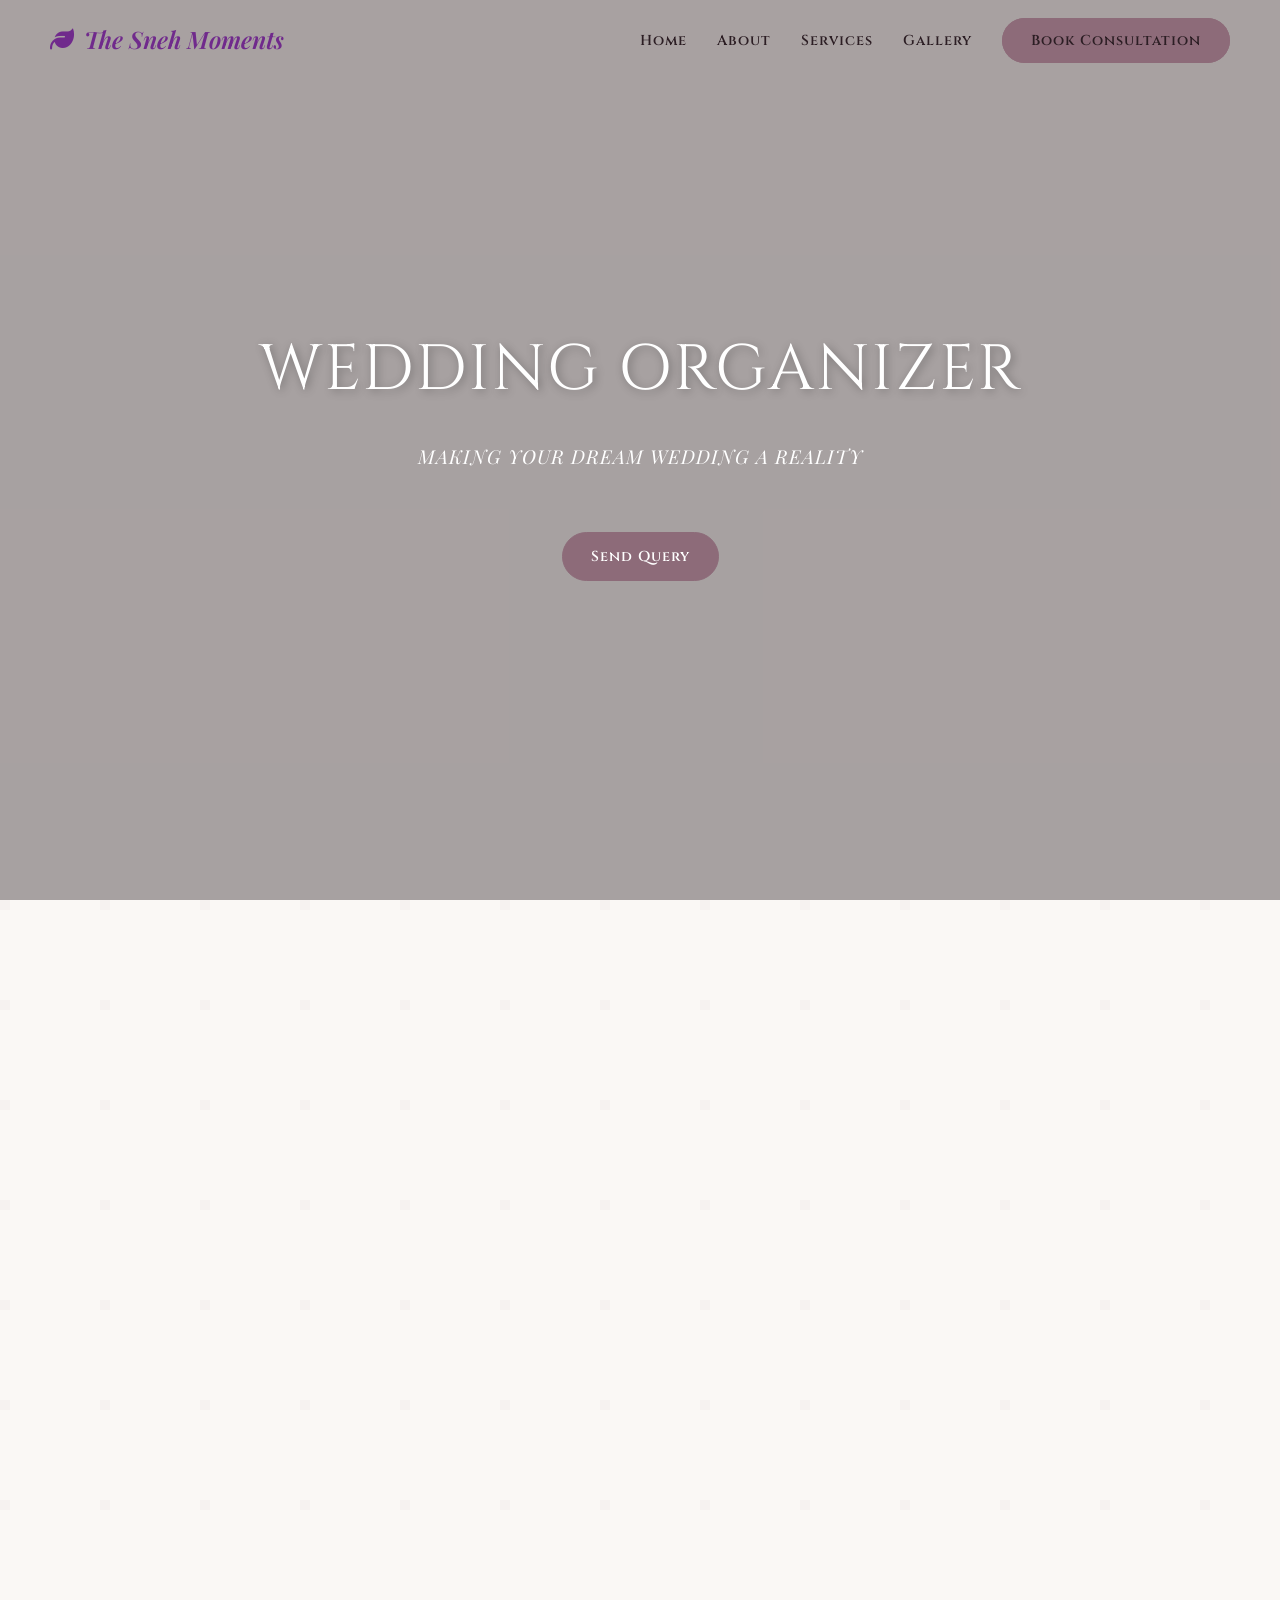
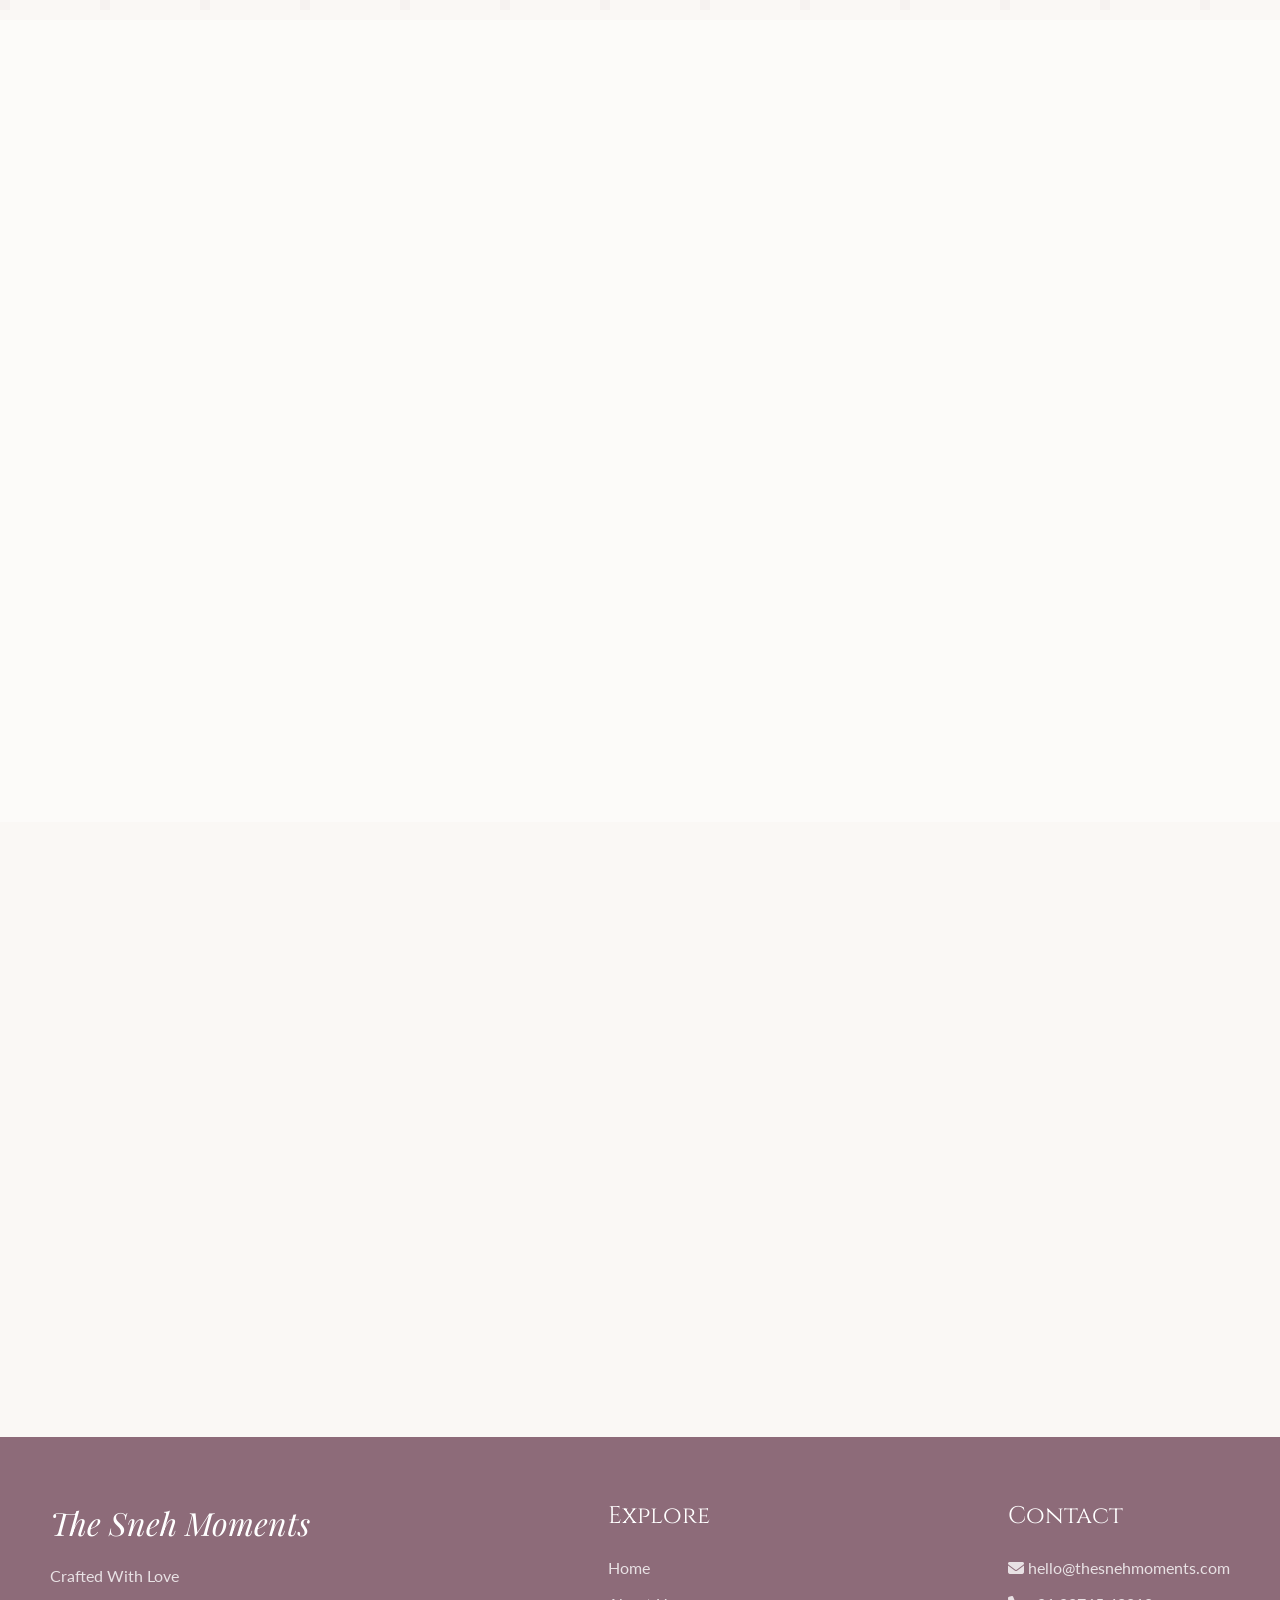
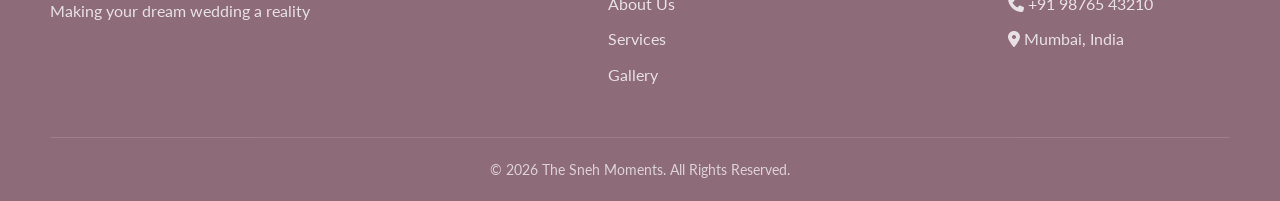
==== frontend/index.html @ c41c5ffd "Re-add frontend files properly" ====
<!DOCTYPE html>
<html lang="en">

<head>
    <meta charset="UTF-8">
    <meta name="viewport" content="width=device-width, initial-scale=1.0">
    <title>The Sneh Moments - Wedding Organizer</title>
    <link rel="stylesheet" href="css/style.css">
    <!-- FontAwesome for icons -->
    <link rel="stylesheet" href="https://cdnjs.cloudflare.com/ajax/libs/font-awesome/6.4.0/css/all.min.css">
</head>

<body>

    <!-- Navbar -->
    <nav class="navbar">
        <div class="logo">
            <!-- Simulated Lotus Logo with FontAwesome & Text -->
            <i class="fa-solid fa-leaf" style="color:var(--secondary-color)"></i>
            <span>The Sneh Moments</span>
        </div>
        <div class="hamburger">
            <i class="fas fa-bars"></i>
        </div>
        <ul class="nav-links">
            <li><a href="#home">Home</a></li>
            <li><a href="#about">About</a></li>
            <li><a href="#services">Services</a></li>
            <li><a href="#gallery">Gallery</a></li>
            <li><a href="login.html" class="btn btn-primary">Book Consultation</a></li>
        </ul>
    </nav>

    <!-- Hero Section (Slide 1) -->
    <section id="home" class="hero">
        <div class="hero-content fade-up visible">
            <h1>WEDDING ORGANIZER</h1>
            <p>MAKING YOUR DREAM WEDDING A REALITY</p>
            <a href="login.html" class="btn btn-primary" style="margin-top: 20px; display: inline-block;">Send Query</a>
        </div>
    </section>

    <!-- About Section (Slide 2) -->
    <section id="about" class="about">
        <div class="about-color-block fade-in"></div>
        <div class="about-container">
            <div class="about-image fade-up">
                <!-- Using a placeholder luxury wedding setup image -->
                <img src="https://images.unsplash.com/photo-1519225421980-715cb0215aed?ixlib=rb-4.0.3&auto=format&fit=crop&w=800&q=80"
                    alt="Wedding Decor">
            </div>
            <div class="about-text fade-up">
                <h2>ABOUT US</h2>
                <p>At The Sneh Moments, we don't just manage events... we create emotions, memories, and stories you'll
                    cherish for a lifetime. Every celebration is special to us, just like it is to you. Whether it's
                    your wedding day, your first anniversary, or a birthday full of love.</p>
                <p>We handle everything with care, creativity, and a personal touch. Because for us, it's not just an
                    event... it's your moment, and we make sure it feels magical ✨</p>
                <img src="https://upload.wikimedia.org/wikipedia/commons/thumb/c/ca/Lotus_flower_icon.svg/512px-Lotus_flower_icon.svg.png"
                    style="width: 60px; margin-top:20px; filter: grayscale(1) sepia(1) hue-rotate(240deg) saturate(3);"
                    alt="Lotus Logo">
            </div>
        </div>
    </section>

    <!-- Services Section (Slide 3 & 4) -->
    <section id="services" class="services">
        <h2 class="section-title fade-up">OUR SERVICES</h2>
        <div class="services-grid">
            <div class="service-card fade-up">
                <h3>Service 1 (Hospitality)</h3>
                <p>Ensuring every guest feels welcomed, comfortable, and well taken care of — from arrival to departure.
                </p>
            </div>
            <div class="service-card fade-up">
                <h3>Service 2 (Logistics)</h3>
                <p>Seamless pickup and drop services, ensuring your guests travel comfortably and feel truly special.
                </p>
            </div>
            <div class="service-card fade-up">
                <h3>Service 3 (Assistant)</h3>
                <p>A personal assistant for the bride, groom, and family always by your side to handle every little
                    detail so you can enjoy your special moments without worry.</p>
            </div>
            <div class="service-card fade-up">
                <h3>Service 4 (Show flow)</h3>
                <p>From entries to performances and ceremonies, we design and manage the entire event flow for a
                    seamless experience.</p>
            </div>
            <div class="service-card fade-up">
                <h3>Service 5 (Material)</h3>
                <p>End-to-end material management and curated gifting services, ensuring elegance, organization, and a
                    memorable guest experience.</p>
            </div>
            <div class="service-card fade-up">
                <h3>Service 6 (Porters)</h3>
                <p>Dedicated porter support for smooth handling of guest luggage and event materials with care and
                    efficiency.</p>
            </div>
        </div>
    </section>

    <!-- Tailored Section / Gallery (Slide 5) -->
    <section id="gallery" class="tailored">
        <div class="tailored-container">
            <div class="tailored-text fade-up">
                <h2>TAILORED TO<br>YOUR NEEDS</h2>
                <p>Your ideas, your dreams, your way — we craft every detail to reflect what makes your moments truly
                    special.</p>
                <img src="https://upload.wikimedia.org/wikipedia/commons/thumb/e/e0/Watercolor-flower-2.svg/512px-Watercolor-flower-2.svg.png"
                    class="floral-accent" alt="Floral Accent">
            </div>
            <div class="tailored-gallery">
                <!-- Gallery masonry layout approximation -->
                <div class="gallery-item large fade-in">
                    <img src="https://images.unsplash.com/photo-1544928147-79a2dbc1f389?ixlib=rb-4.0.3&auto=format&fit=crop&w=600&q=80"
                        alt="Couple">
                </div>
                <div class="gallery-item fade-in" style="transition-delay: 0.2s;">
                    <img src="https://images.unsplash.com/photo-1515934751635-c81c6bc9a2d8?ixlib=rb-4.0.3&auto=format&fit=crop&w=400&q=80"
                        alt="Rings">
                </div>
                <div class="gallery-item fade-in" style="transition-delay: 0.4s;">
                    <img src="https://images.unsplash.com/photo-1532712938310-34cb3982ef74?ixlib=rb-4.0.3&auto=format&fit=crop&w=400&q=80"
                        alt="Holding Hands">
                </div>
            </div>
        </div>
    </section>

    <!-- Footer -->
    <footer>
        <div class="footer-content">
            <div class="footer-col">
                <div class="footer-logo">The Sneh Moments</div>
                <p>Crafted With Love</p>
                <p>Making your dream wedding a reality</p>
            </div>
            <div class="footer-col">
                <h3>Explore</h3>
                <ul>
                    <li><a href="#home">Home</a></li>
                    <li><a href="#about">About Us</a></li>
                    <li><a href="#services">Services</a></li>
                    <li><a href="#gallery">Gallery</a></li>
                </ul>
            </div>
            <div class="footer-col">
                <h3>Contact</h3>
                <ul>
                    <li><i class="fas fa-envelope"></i> hello@thesnehmoments.com</li>
                    <li><i class="fas fa-phone"></i> +91 98765 43210</li>
                    <li><i class="fas fa-map-marker-alt"></i> Mumbai, India</li>
                </ul>
            </div>
        </div>
        <div class="footer-bottom">
            <p>&copy; 2026 The Sneh Moments. All Rights Reserved.</p>
        </div>
    </footer>

    <script src="js/script.js"></script>
</body>

</html>
---- frontend/css/style.css ----
@import url('https://fonts.googleapis.com/css2?family=Cinzel:wght@400;600;700&family=Playfair+Display:ital,wght@0,400;0,600;1,400&family=Lato:wght@300;400;700&display=swap');

:root {
  --primary-color: #8d6b79; /* Mauve/Muted Purple from the slides */
  --secondary-color: #702A8C; /* Logo lotus purple */
  --accent-color: #c5a059; /* Elegant gold */
  --text-dark: #2c1e24;
  --text-light: #5a4b52;
  --bg-light: #faf8f5;
  --white: #ffffff;
  --glass-bg: rgba(255, 255, 255, 0.7);
  --glass-border: rgba(255, 255, 255, 0.4);
  
  --font-heading: 'Cinzel', serif;
  --font-subheading: 'Playfair Display', serif;
  --font-body: 'Lato', sans-serif;
  
  --transition: all 0.4s cubic-bezier(0.25, 0.46, 0.45, 0.94);
}

* {
  margin: 0;
  padding: 0;
  box-sizing: border-box;
}

body {
  font-family: var(--font-body);
  background-color: var(--bg-light);
  color: var(--text-dark);
  line-height: 1.6;
  overflow-x: hidden;
}

h1, h2, h3, h4, h5, h6 {
  font-family: var(--font-heading);
  font-weight: 400;
  color: var(--primary-color);
}

a {
  text-decoration: none;
  color: inherit;
}

ul {
  list-style: none;
}

/* Animations */
.fade-up {
  opacity: 0;
  transform: translateY(40px);
  transition: opacity 0.8s ease-out, transform 0.8s ease-out;
}

.fade-up.visible {
  opacity: 1;
  transform: translateY(0);
}

.fade-in {
  opacity: 0;
  transition: opacity 1s ease-out;
}

.fade-in.visible {
  opacity: 1;
}

/* Navbar */
.navbar {
  position: fixed;
  top: 0;
  width: 100%;
  padding: 20px 50px;
  display: flex;
  justify-content: space-between;
  align-items: center;
  z-index: 1000;
  transition: var(--transition);
  background: transparent;
}

.navbar.scrolled {
  background: var(--glass-bg);
  backdrop-filter: blur(15px);
  -webkit-backdrop-filter: blur(15px);
  box-shadow: 0 4px 30px rgba(0, 0, 0, 0.05);
  padding: 15px 50px;
}

.logo {
  display: flex;
  align-items: center;
  gap: 10px;
  font-family: var(--font-subheading);
  font-size: 1.5rem;
  font-weight: 600;
  color: var(--secondary-color);
  font-style: italic;
}

.logo img {
  width: 40px;
}

.nav-links {
  display: flex;
  gap: 30px;
  align-items: center;
}

.nav-links li a {
  font-family: var(--font-heading);
  font-size: 0.9rem;
  letter-spacing: 1px;
  font-weight: 600;
  color: var(--text-dark);
  position: relative;
  transition: var(--transition);
}

.nav-links li a::after {
  content: '';
  position: absolute;
  width: 0;
  height: 2px;
  bottom: -5px;
  left: 0;
  background-color: var(--accent-color);
  transition: var(--transition);
}

.nav-links li a:hover::after {
  width: 100%;
}

.btn {
  padding: 12px 28px;
  border-radius: 30px;
  font-family: var(--font-heading);
  font-size: 0.9rem;
  font-weight: 600;
  cursor: pointer;
  transition: var(--transition);
  border: 1px solid var(--primary-color);
  letter-spacing: 1px;
}

.btn-primary {
  background-color: var(--primary-color);
  color: var(--white);
}

.btn-primary:hover {
  background-color: transparent;
  color: var(--primary-color);
}

.btn-outline {
  background-color: transparent;
  color: var(--primary-color);
}

.btn-outline:hover {
  background-color: var(--primary-color);
  color: var(--white);
}

.hamburger {
  display: none;
  cursor: pointer;
  font-size: 1.5rem;
  color: var(--primary-color);
}

/* Sections */
section {
  padding: 100px 50px;
  position: relative;
}

.section-title {
  text-align: center;
  font-size: 2.5rem;
  margin-bottom: 2rem;
  letter-spacing: 2px;
  color: var(--primary-color);
}

/* Hero Section */
.hero {
  height: 100vh;
  display: flex;
  align-items: center;
  justify-content: center;
  text-align: center;
  position: relative;
  background: url('https://images.unsplash.com/photo-1583939003579-730e3918a45a?ixlib=rb-4.0.3&auto=format&fit=crop&w=1920&q=80') center/cover no-repeat;
  padding: 0 20px;
}

.hero::before {
  content: '';
  position: absolute;
  top: 0;
  left: 0;
  width: 100%;
  height: 100%;
  background: rgba(44, 30, 36, 0.4); /* Dark overlay */
}

.hero-content {
  position: relative;
  z-index: 10;
  color: var(--white);
  max-width: 800px;
}

.hero-content h1 {
  font-size: 4rem;
  color: var(--white);
  margin-bottom: 20px;
  text-shadow: 2px 2px 10px rgba(0,0,0,0.3);
  letter-spacing: 2px;
}

.hero-content p {
  font-size: 1.2rem;
  margin-bottom: 40px;
  font-family: var(--font-subheading);
  font-style: italic;
  letter-spacing: 1px;
}

/* About Us Section (Based on slide 2) */
.about {
  display: flex;
  align-items: center;
  position: relative;
  min-height: 80vh;
  background-image: url('data:image/svg+xml;utf8,<svg width="100" height="100" xmlns="http://www.w3.org/2000/svg"><rect width="100" height="100" fill="%23faf8f5"/><path d="M0,0 L10,0 L10,10 L0,10 Z" fill="%23f2ebeb" opacity="0.5"/></svg>'); /* Subtle pattern */
}

.about-color-block {
  position: absolute;
  left: 0;
  top: 0;
  bottom: 0;
  width: 35%;
  background-color: var(--primary-color);
  z-index: 1;
}

.about-container {
  display: flex;
  align-items: center;
  justify-content: space-between;
  width: 100%;
  max-width: 1200px;
  margin: 0 auto;
  position: relative;
  z-index: 2;
  gap: 50px;
}

.about-image {
  flex: 1;
  border-radius: 8px;
  overflow: hidden;
  box-shadow: 0 20px 40px rgba(0,0,0,0.15);
  transform: translateX(10%);
}

.about-image img {
  width: 100%;
  height: auto;
  display: block;
  transition: transform 0.5s ease;
}

.about-image:hover img {
  transform: scale(1.03);
}

.about-text {
  flex: 1;
  padding: 40px;
  background: var(--glass-bg);
  backdrop-filter: blur(10px);
  border: 1px solid var(--glass-border);
  border-radius: 8px;
}

.about-text h2 {
  font-size: 3rem;
  margin-bottom: 20px;
}

.about-text p {
  margin-bottom: 20px;
  color: var(--text-light);
  font-size: 1.1rem;
}

/* Services (Slide 3 & 4 transparent cards) */
.services {
  background: url('https://images.unsplash.com/photo-1519225421980-715cb0215aed?ixlib=rb-4.0.3&auto=format&fit=crop&w=1920&q=80') center/cover fixed;
  position: relative;
}

.services::before {
  content: '';
  position: absolute;
  top:0; left:0; width:100%; height:100%;
  background: rgba(255, 255, 255, 0.4);
}

.services .section-title {
  position: relative;
  z-index: 2;
  color: var(--secondary-color);
  text-shadow: 0 2px 10px rgba(255,255,255,0.8);
}

.services-grid {
  display: grid;
  grid-template-columns: repeat(auto-fit, minmax(300px, 1fr));
  gap: 30px;
  position: relative;
  z-index: 2;
  max-width: 1200px;
  margin: 0 auto;
}

.service-card {
  background: rgba(255, 255, 255, 0.65);
  backdrop-filter: blur(12px);
  -webkit-backdrop-filter: blur(12px);
  border: 1px solid rgba(255,255,255,0.8);
  padding: 40px 30px;
  border-radius: 12px;
  text-align: left;
  transition: var(--transition);
  box-shadow: 0 10px 30px rgba(0,0,0,0.05);
}

.service-card:hover {
  transform: translateY(-10px);
  background: rgba(255, 255, 255, 0.85);
  box-shadow: 0 15px 40px rgba(0,0,0,0.1);
}

.service-card h3 {
  font-size: 1.5rem;
  margin-bottom: 15px;
  color: var(--secondary-color);
  font-weight: 600;
}

/* Tailored to Your Needs (Slide 5 Gallery) */
.tailored {
  background-color: var(--bg-light);
}

.tailored-container {
  display: flex;
  max-width: 1200px;
  margin: 0 auto;
  gap: 50px;
  align-items: center;
}

.tailored-text {
  flex: 1;
}

.tailored-text h2 {
  font-size: 3rem;
  margin-bottom: 20px;
  line-height: 1.2;
}

.tailored-text p {
  font-size: 1.1rem;
  color: var(--text-light);
}

.floral-accent {
  width: 150px;
  margin-top: 30px;
  opacity: 0.8;
}

.tailored-gallery {
  flex: 1;
  display: grid;
  grid-template-columns: 1fr 1fr;
  grid-template-rows: 200px 200px;
  gap: 15px;
}

.gallery-item {
  border-radius: 8px;
  overflow: hidden;
  box-shadow: 0 10px 20px rgba(0,0,0,0.1);
}

.gallery-item img {
  width: 100%;
  height: 100%;
  object-fit: cover;
  transition: transform 0.5s ease;
}

.gallery-item:hover img {
  transform: scale(1.05);
}

.gallery-item.large {
  grid-row: span 2;
}

/* Forms general */
.form-container {
  min-height: 100vh;
  display: flex;
  align-items: center;
  justify-content: center;
  background: url('https://images.unsplash.com/photo-1544928147-79a2dbc1f389?ixlib=rb-4.0.3&auto=format&fit=crop&w=1920&q=80') center/cover;
  position: relative;
  padding: 100px 20px;
}

.form-container::before {
  content: '';
  position: absolute;
  top:0; left:0; width:100%; height:100%;
  background: rgba(112, 42, 140, 0.2); /* secondary color tint */
  backdrop-filter: blur(5px);
}

.glass-card {
  background: rgba(255, 255, 255, 0.8);
  backdrop-filter: blur(16px);
  -webkit-backdrop-filter: blur(16px);
  border: 1px solid rgba(255,255,255,0.5);
  padding: 50px;
  border-radius: 20px;
  width: 100%;
  max-width: 500px;
  position: relative;
  z-index: 10;
  box-shadow: 0 25px 50px rgba(0,0,0,0.15);
}

.glass-card h2 {
  text-align: center;
  margin-bottom: 30px;
  color: var(--secondary-color);
}

.input-group {
  margin-bottom: 20px;
  position: relative;
}

.input-group label {
  display: block;
  margin-bottom: 8px;
  font-size: 0.9rem;
  color: var(--text-dark);
  font-weight: 600;
}

.input-group input, 
.input-group select, 
.input-group textarea {
  width: 100%;
  padding: 12px 15px;
  border: 1px solid rgba(141, 107, 121, 0.3);
  border-radius: 8px;
  background: rgba(255,255,255,0.6);
  font-family: var(--font-body);
  font-size: 1rem;
  transition: var(--transition);
  color: var(--text-dark);
}

.input-group input:focus, 
.input-group select:focus, 
.input-group textarea:focus {
  outline: none;
  border-color: var(--primary-color);
  background: #fff;
  box-shadow: 0 0 0 3px rgba(141, 107, 121, 0.1);
}

.form-toggle {
  display: flex;
  margin-bottom: 30px;
  border-radius: 30px;
  overflow: hidden;
  border: 1px solid var(--primary-color);
}

.form-toggle button {
  flex: 1;
  padding: 10px;
  border: none;
  background: transparent;
  cursor: pointer;
  font-family: var(--font-heading);
  font-weight: 600;
  color: var(--primary-color);
  transition: var(--transition);
}

.form-toggle button.active {
  background: var(--primary-color);
  color: white;
}

.btn-full {
  width: 100%;
  margin-top: 10px;
}

/* Query Form Specifics */
.query-card {
  max-width: 800px;
}

.form-grid {
  display: grid;
  grid-template-columns: 1fr 1fr;
  gap: 20px;
}

.full-width {
  grid-column: 1 / -1;
}

/* Footer */
footer {
  background-color: var(--primary-color);
  color: var(--white);
  padding: 60px 50px 20px;
  text-align: left;
}

.footer-content {
  display: flex;
  justify-content: space-between;
  max-width: 1200px;
  margin: 0 auto 40px;
  flex-wrap: wrap;
  gap: 40px;
}

.footer-col h3 {
  color: var(--white);
  margin-bottom: 20px;
  font-size: 1.5rem;
}

.footer-col p, .footer-col ul li {
  margin-bottom: 10px;
  opacity: 0.8;
}

.footer-logo {
  font-family: var(--font-subheading);
  font-style: italic;
  font-size: 2rem;
  margin-bottom: 15px;
}

.footer-bottom {
  text-align: center;
  padding-top: 20px;
  border-top: 1px solid rgba(255,255,255,0.2);
  opacity: 0.7;
  font-size: 0.9rem;
}

/* Popup */
.popup-overlay {
  position: fixed;
  top: 0;
  left: 0;
  width: 100%;
  height: 100%;
  background: rgba(0,0,0,0.6);
  display: flex;
  align-items: center;
  justify-content: center;
  z-index: 2000;
  opacity: 0;
  visibility: hidden;
  transition: var(--transition);
  backdrop-filter: blur(5px);
}

.popup-overlay.active {
  opacity: 1;
  visibility: visible;
}

.popup-content {
  background: var(--white);
  padding: 50px;
  border-radius: 12px;
  text-align: center;
  transform: translateY(20px);
  transition: var(--transition);
  max-width: 400px;
  border: 2px solid var(--accent-color);
}

.popup-overlay.active .popup-content {
  transform: translateY(0);
}

.popup-content h3 {
  font-size: 2rem;
  margin-bottom: 15px;
  color: var(--secondary-color);
}

/* Responsive */
@media (max-width: 992px) {
  .about-container, .tailored-container {
    flex-direction: column;
  }
  
  .about-color-block {
    width: 100%;
    height: 40%;
    bottom: auto;
  }
  
  .about-image {
    transform: none;
    margin-top: 40px;
  }
  
  .hero-content h1 {
    font-size: 3rem;
  }
}

@media (max-width: 768px) {
  .nav-links {
    position: absolute;
    top: 100%;
    left: 0;
    width: 100%;
    background: var(--white);
    flex-direction: column;
    padding: 20px 0;
    box-shadow: 0 10px 20px rgba(0,0,0,0.1);
    transform: translateY(-10px);
    opacity: 0;
    visibility: hidden;
    transition: var(--transition);
  }
  
  .nav-links.active {
    transform: translateY(0);
    opacity: 1;
    visibility: visible;
  }
  
  .hamburger {
    display: block;
  }
  
  .form-grid {
    grid-template-columns: 1fr;
  }
  
  .tailored-gallery {
    grid-template-columns: 1fr;
  }
  
  .gallery-item.large {
    grid-row: auto;
  }
}
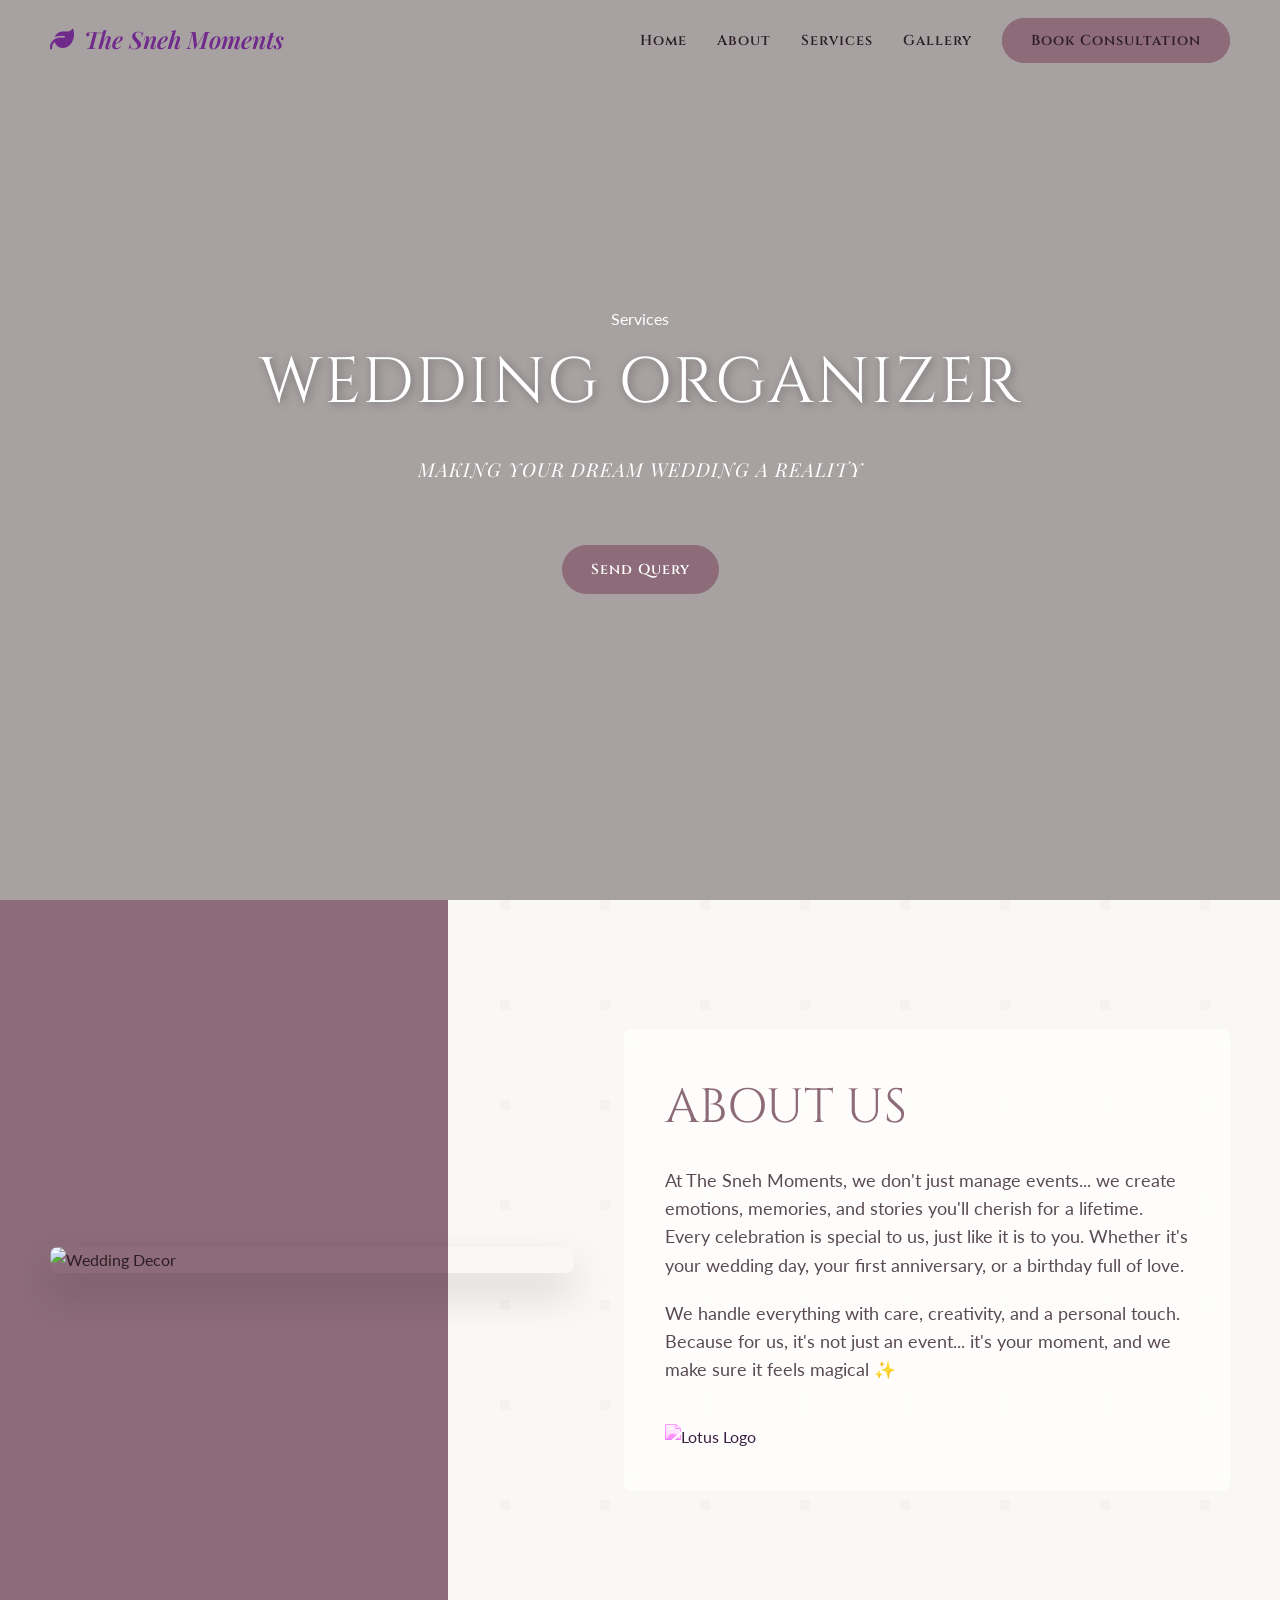
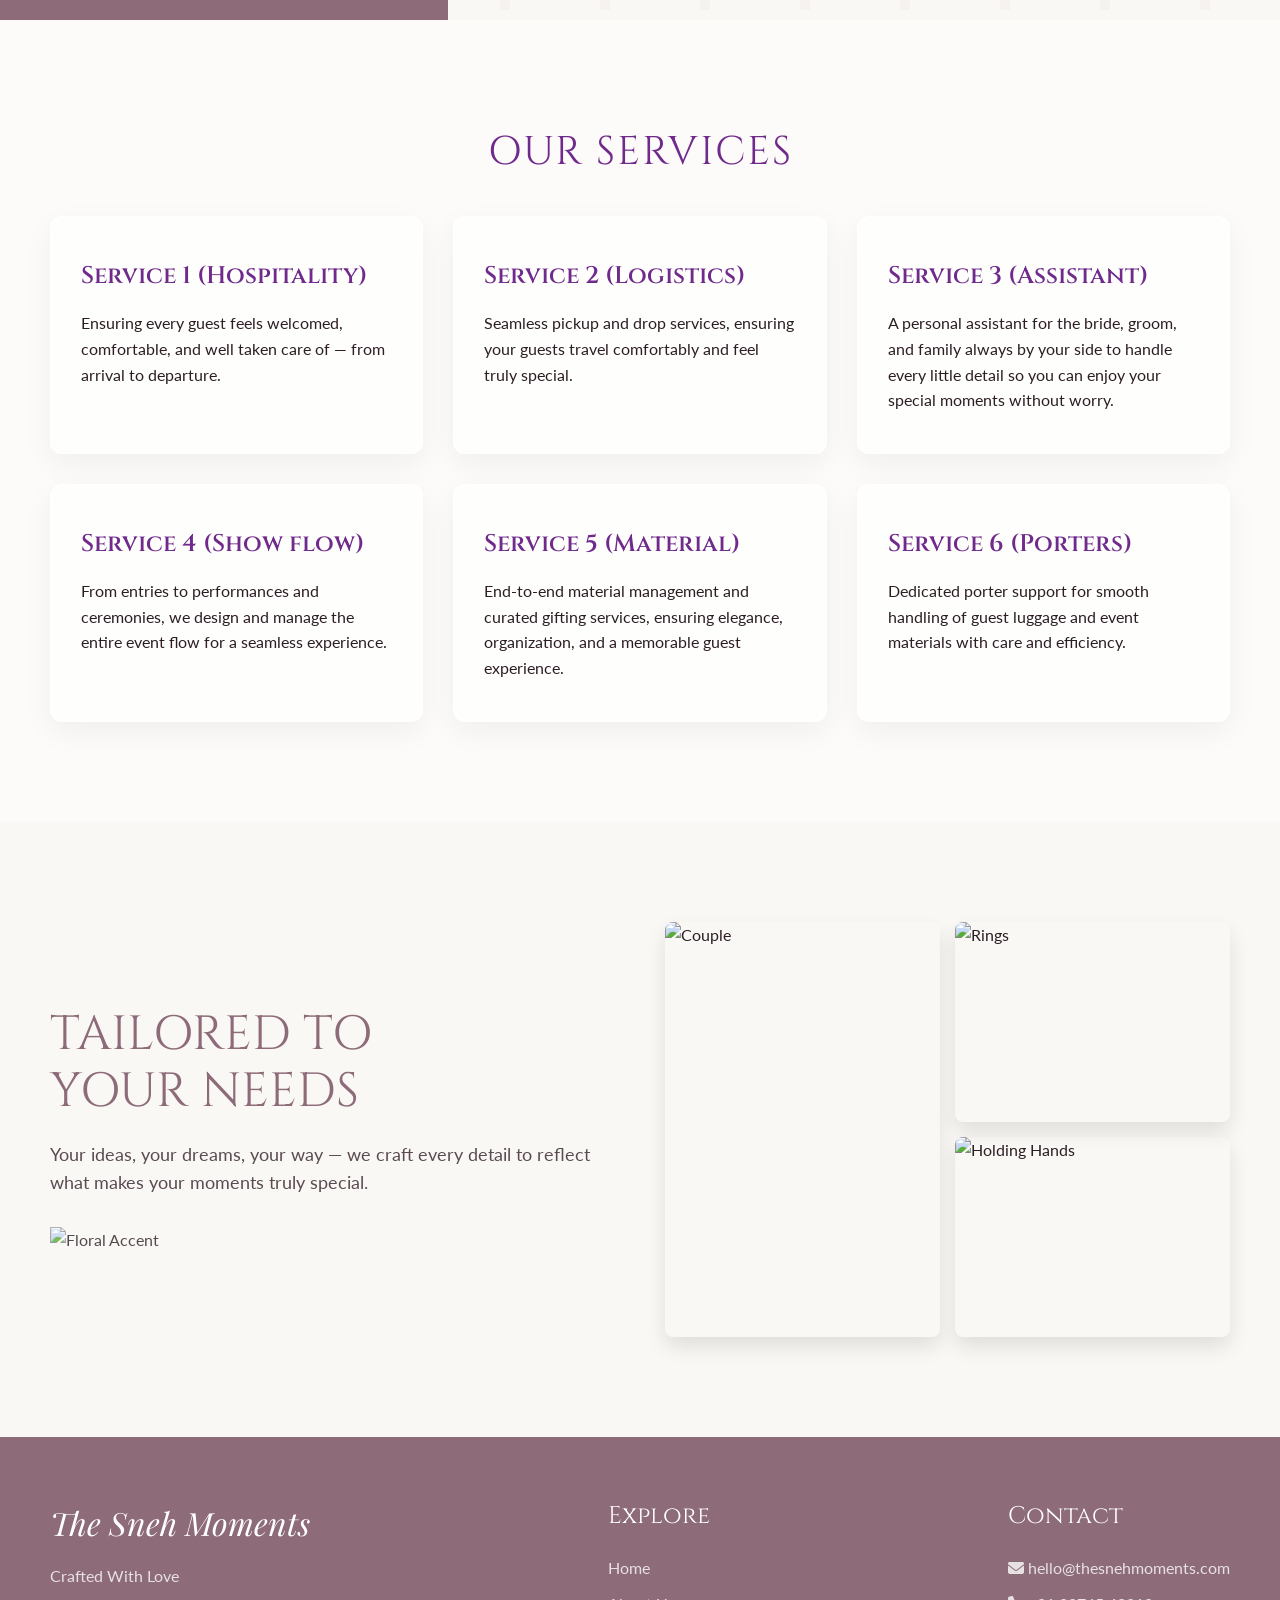
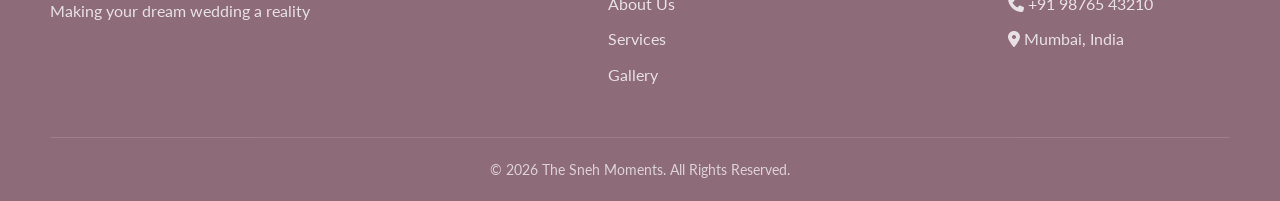
==== commit 7a4bd3c4: "comming soon pagge added" ====
--- a/frontend/index.html
+++ b/frontend/index.html
@@ -34,6 +34,7 @@
     <!-- Hero Section (Slide 1) -->
     <section id="home" class="hero">
         <div class="hero-content fade-up visible">
+<a href="comingsoon.html">Services</a>
             <h1>WEDDING ORGANIZER</h1>
             <p>MAKING YOUR DREAM WEDDING A REALITY</p>
             <a href="login.html" class="btn btn-primary" style="margin-top: 20px; display: inline-block;">Send Query</a>
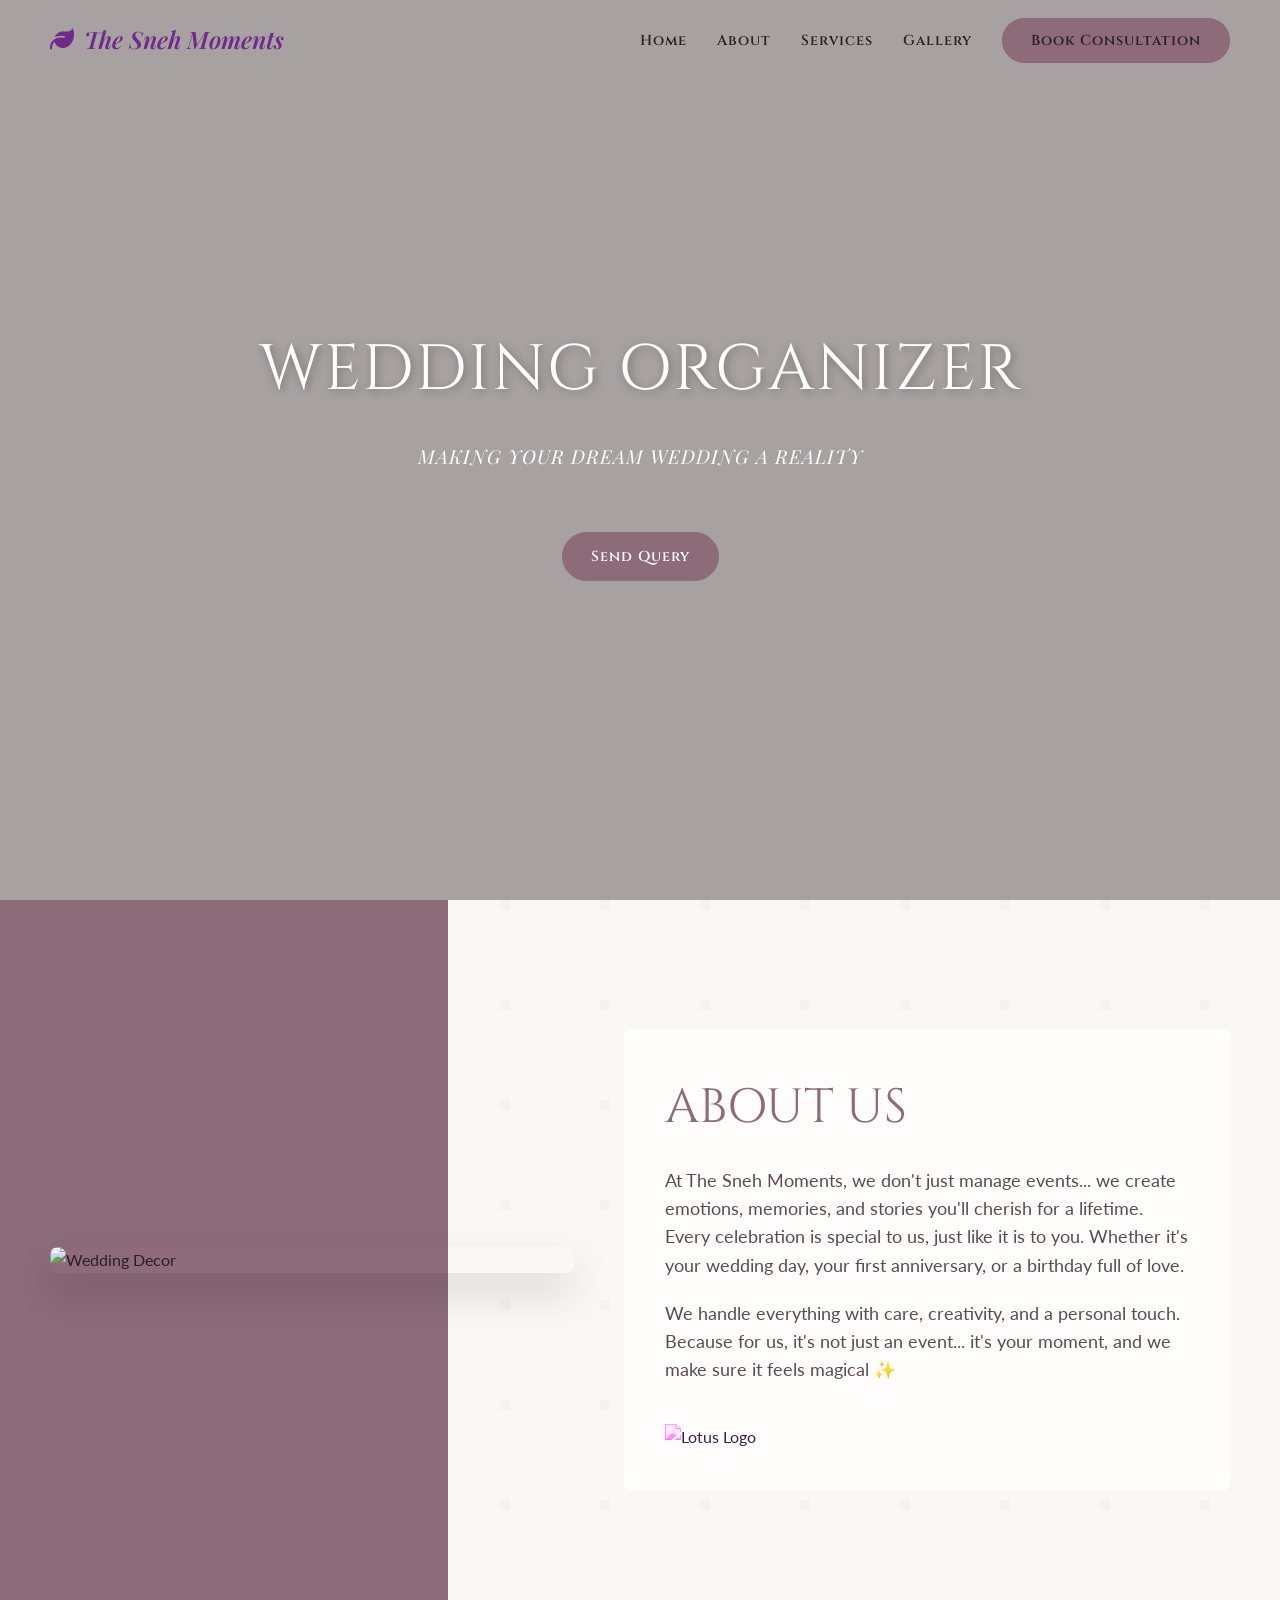
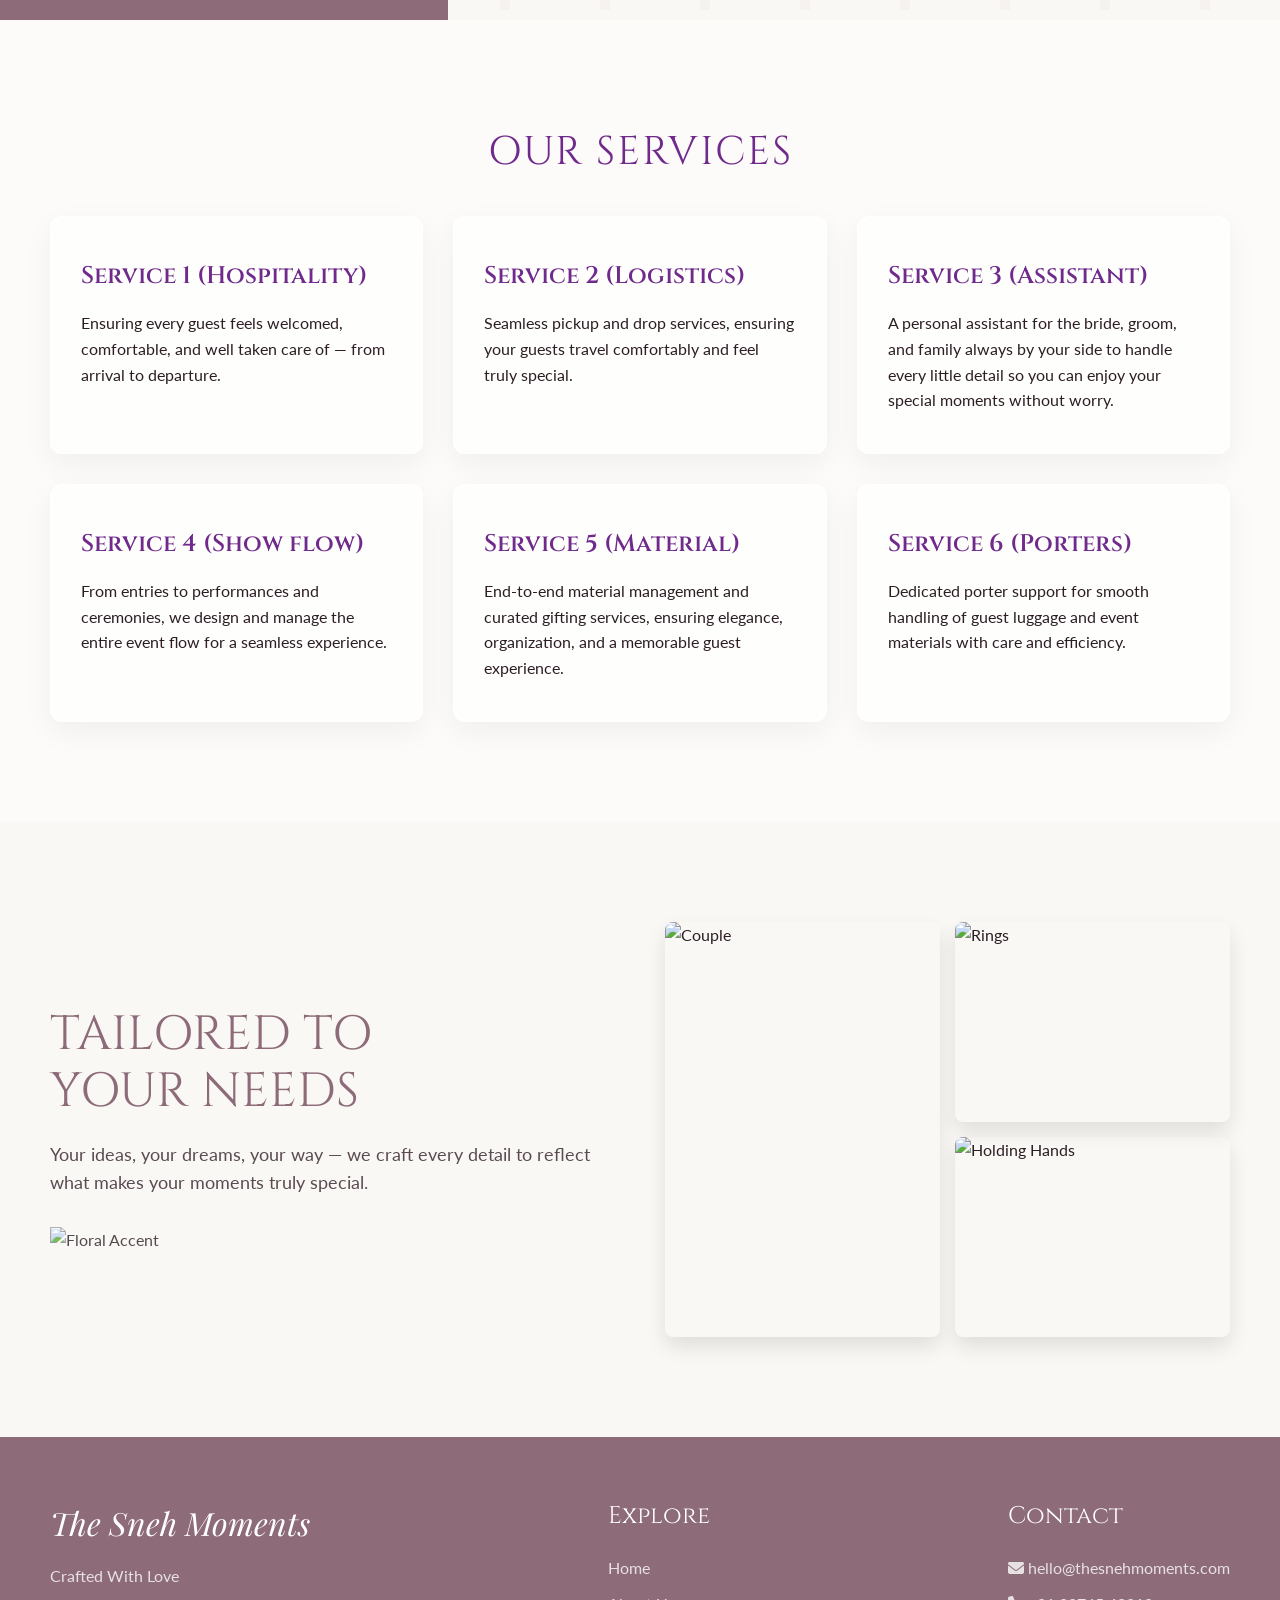
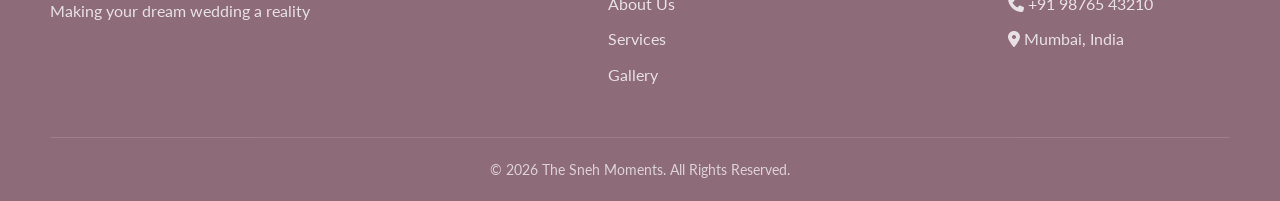
==== commit cb542d36: "comming soon page added" ====
--- a/frontend/index.html
+++ b/frontend/index.html
@@ -25,7 +25,7 @@
         <ul class="nav-links">
             <li><a href="#home">Home</a></li>
             <li><a href="#about">About</a></li>
-            <li><a href="#services">Services</a></li>
+            <li><a href="comingsoon.html">Services</a></li>
             <li><a href="#gallery">Gallery</a></li>
             <li><a href="login.html" class="btn btn-primary">Book Consultation</a></li>
         </ul>
@@ -34,7 +34,6 @@
     <!-- Hero Section (Slide 1) -->
     <section id="home" class="hero">
         <div class="hero-content fade-up visible">
-<a href="comingsoon.html">Services</a>
             <h1>WEDDING ORGANIZER</h1>
             <p>MAKING YOUR DREAM WEDDING A REALITY</p>
             <a href="login.html" class="btn btn-primary" style="margin-top: 20px; display: inline-block;">Send Query</a>
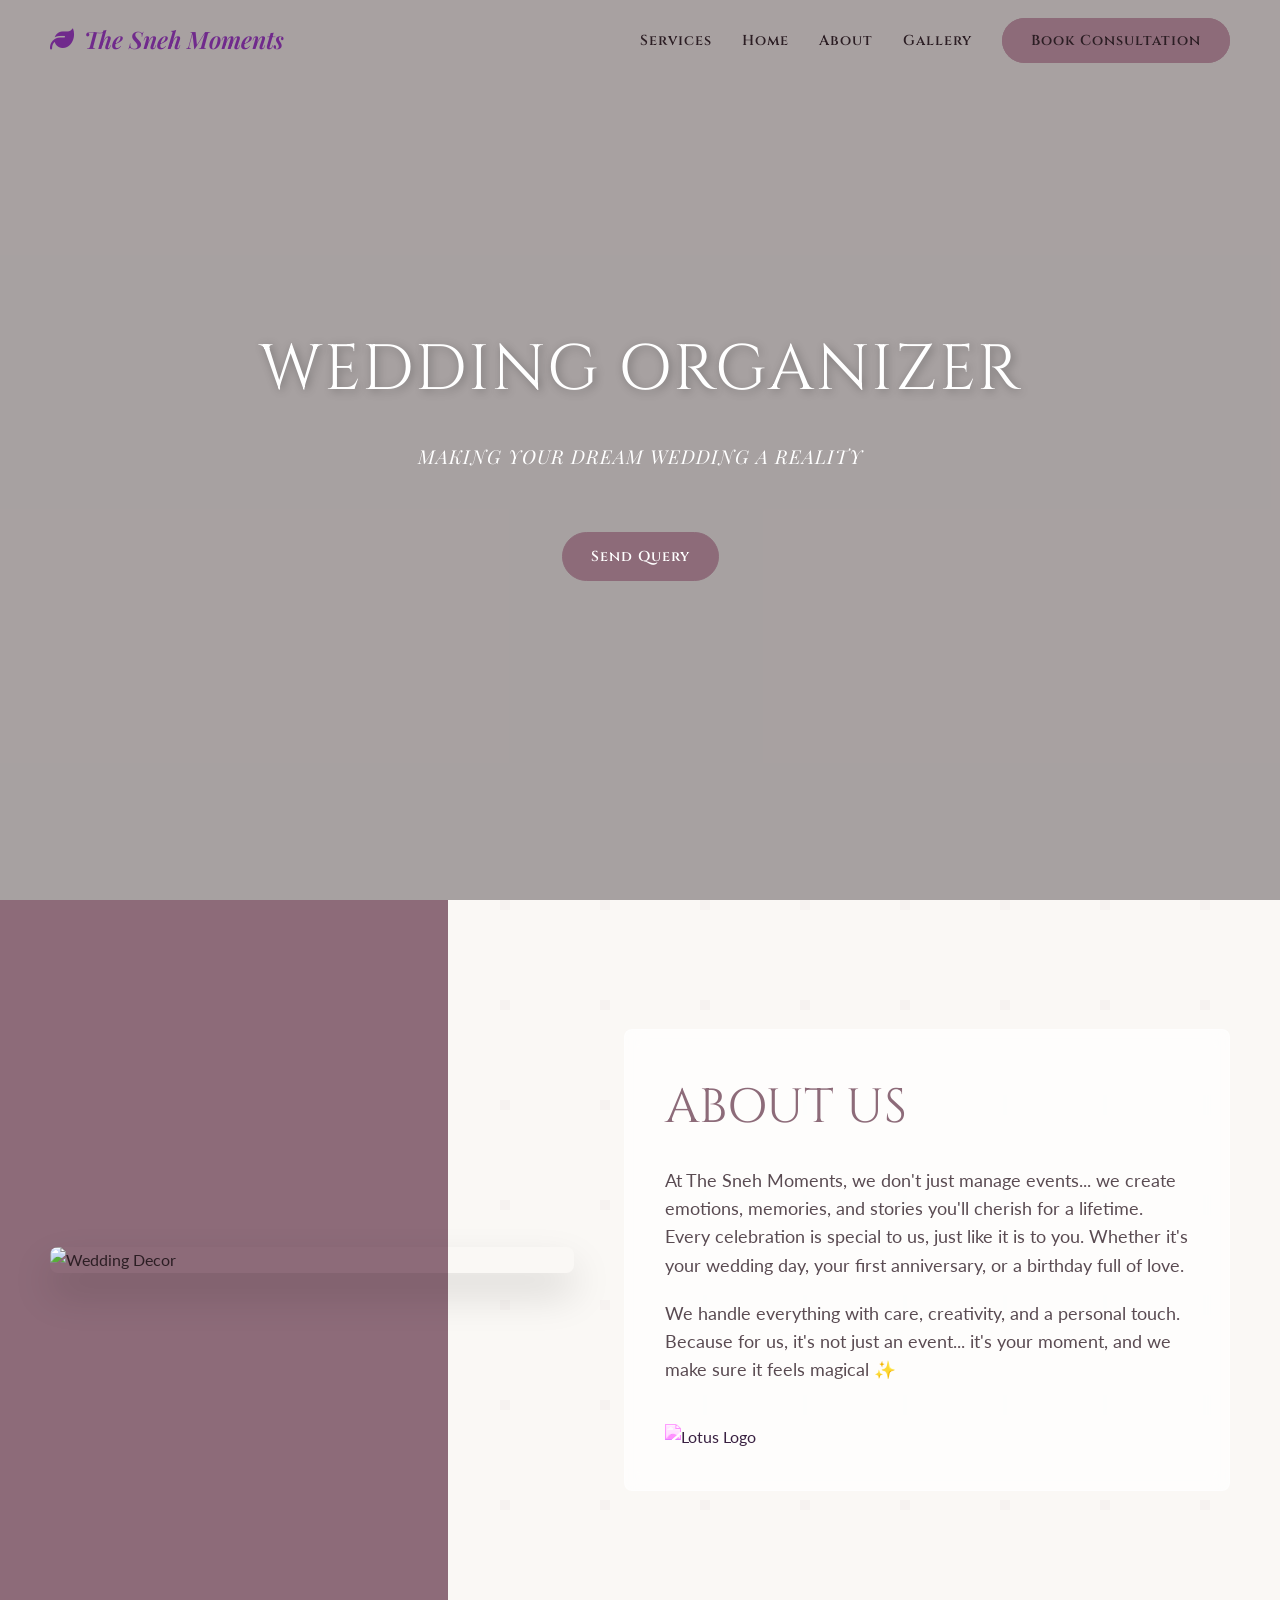
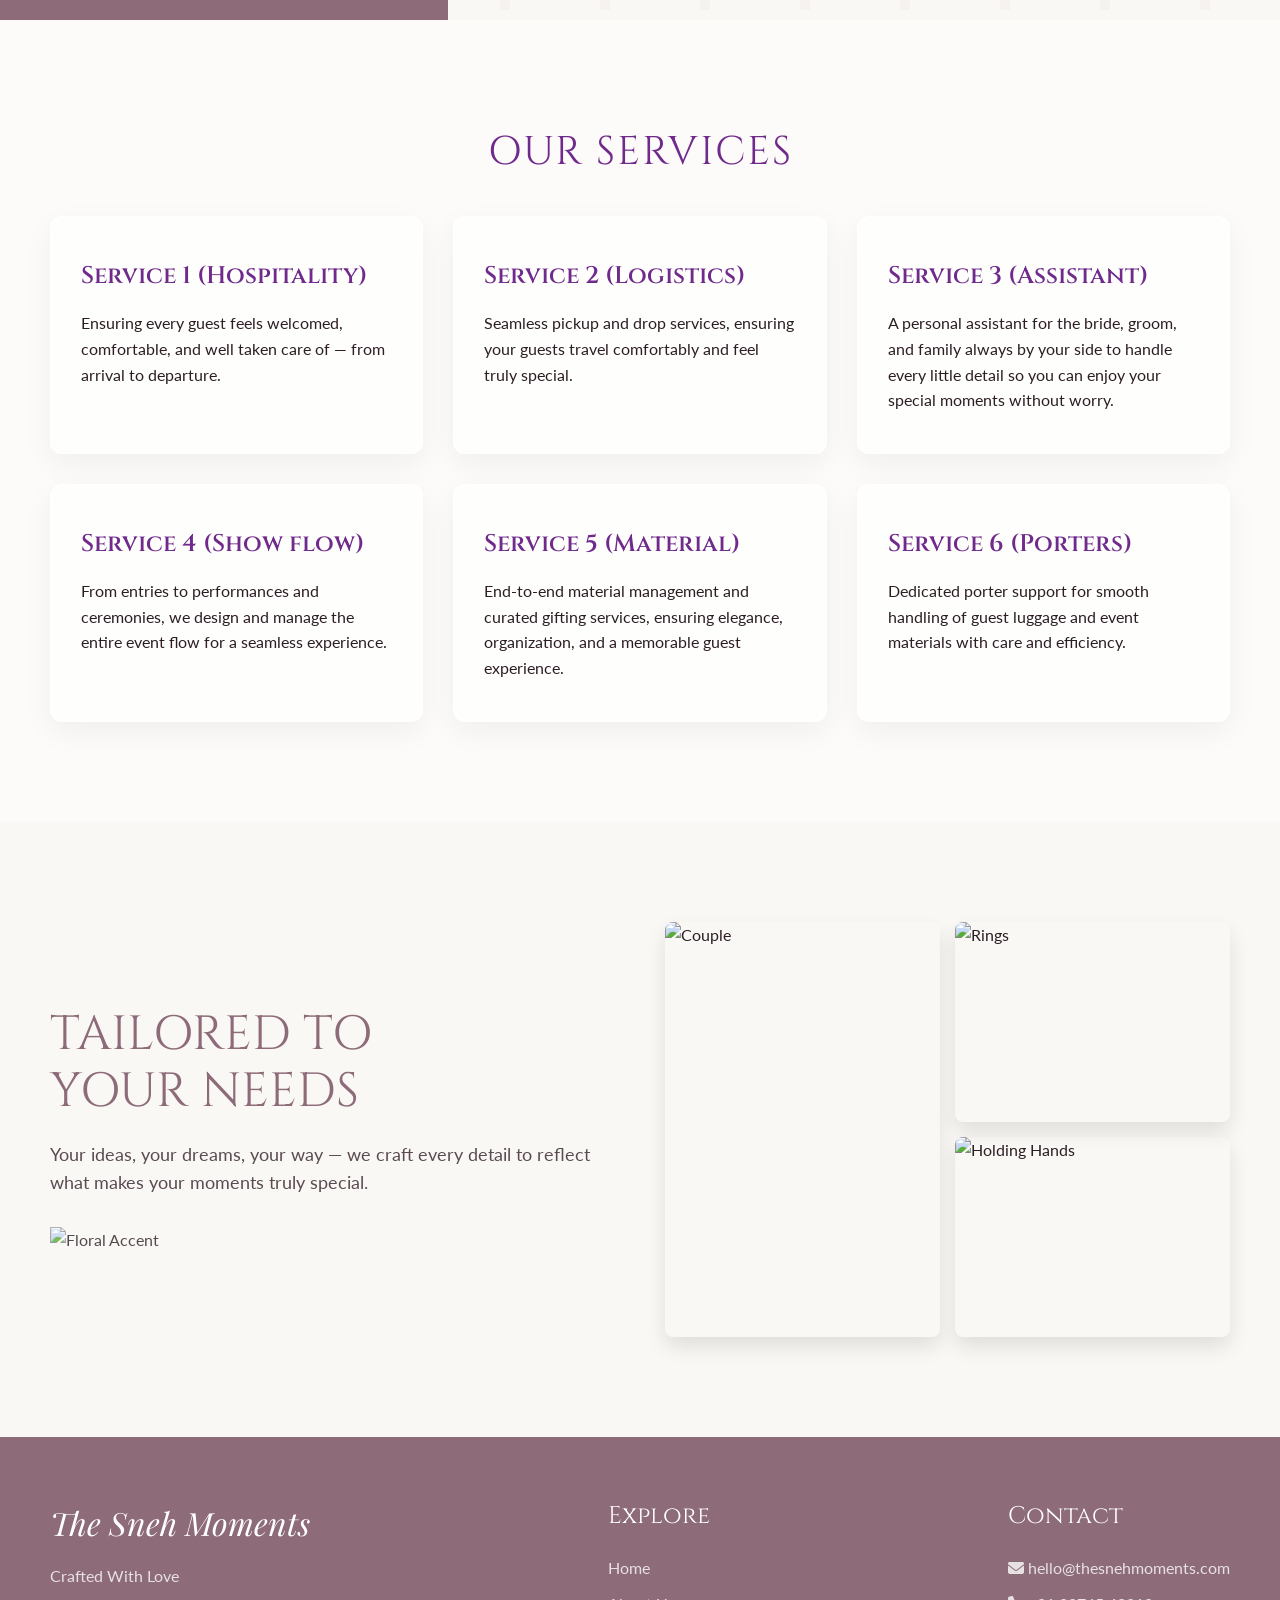
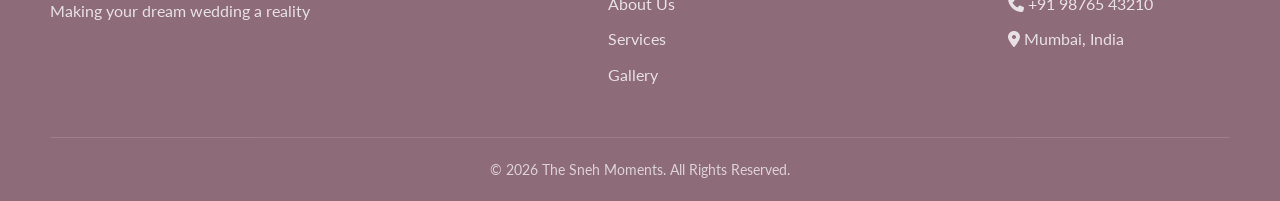
==== commit 105a4e7e: "comming soon page added" ====
--- a/frontend/index.html
+++ b/frontend/index.html
@@ -23,9 +23,10 @@
             <i class="fas fa-bars"></i>
         </div>
         <ul class="nav-links">
+            <li><a href="comingsoon.html">Services</a></li>
             <li><a href="#home">Home</a></li>
             <li><a href="#about">About</a></li>
-            <li><a href="comingsoon.html">Services</a></li>
+           
             <li><a href="#gallery">Gallery</a></li>
             <li><a href="login.html" class="btn btn-primary">Book Consultation</a></li>
         </ul>
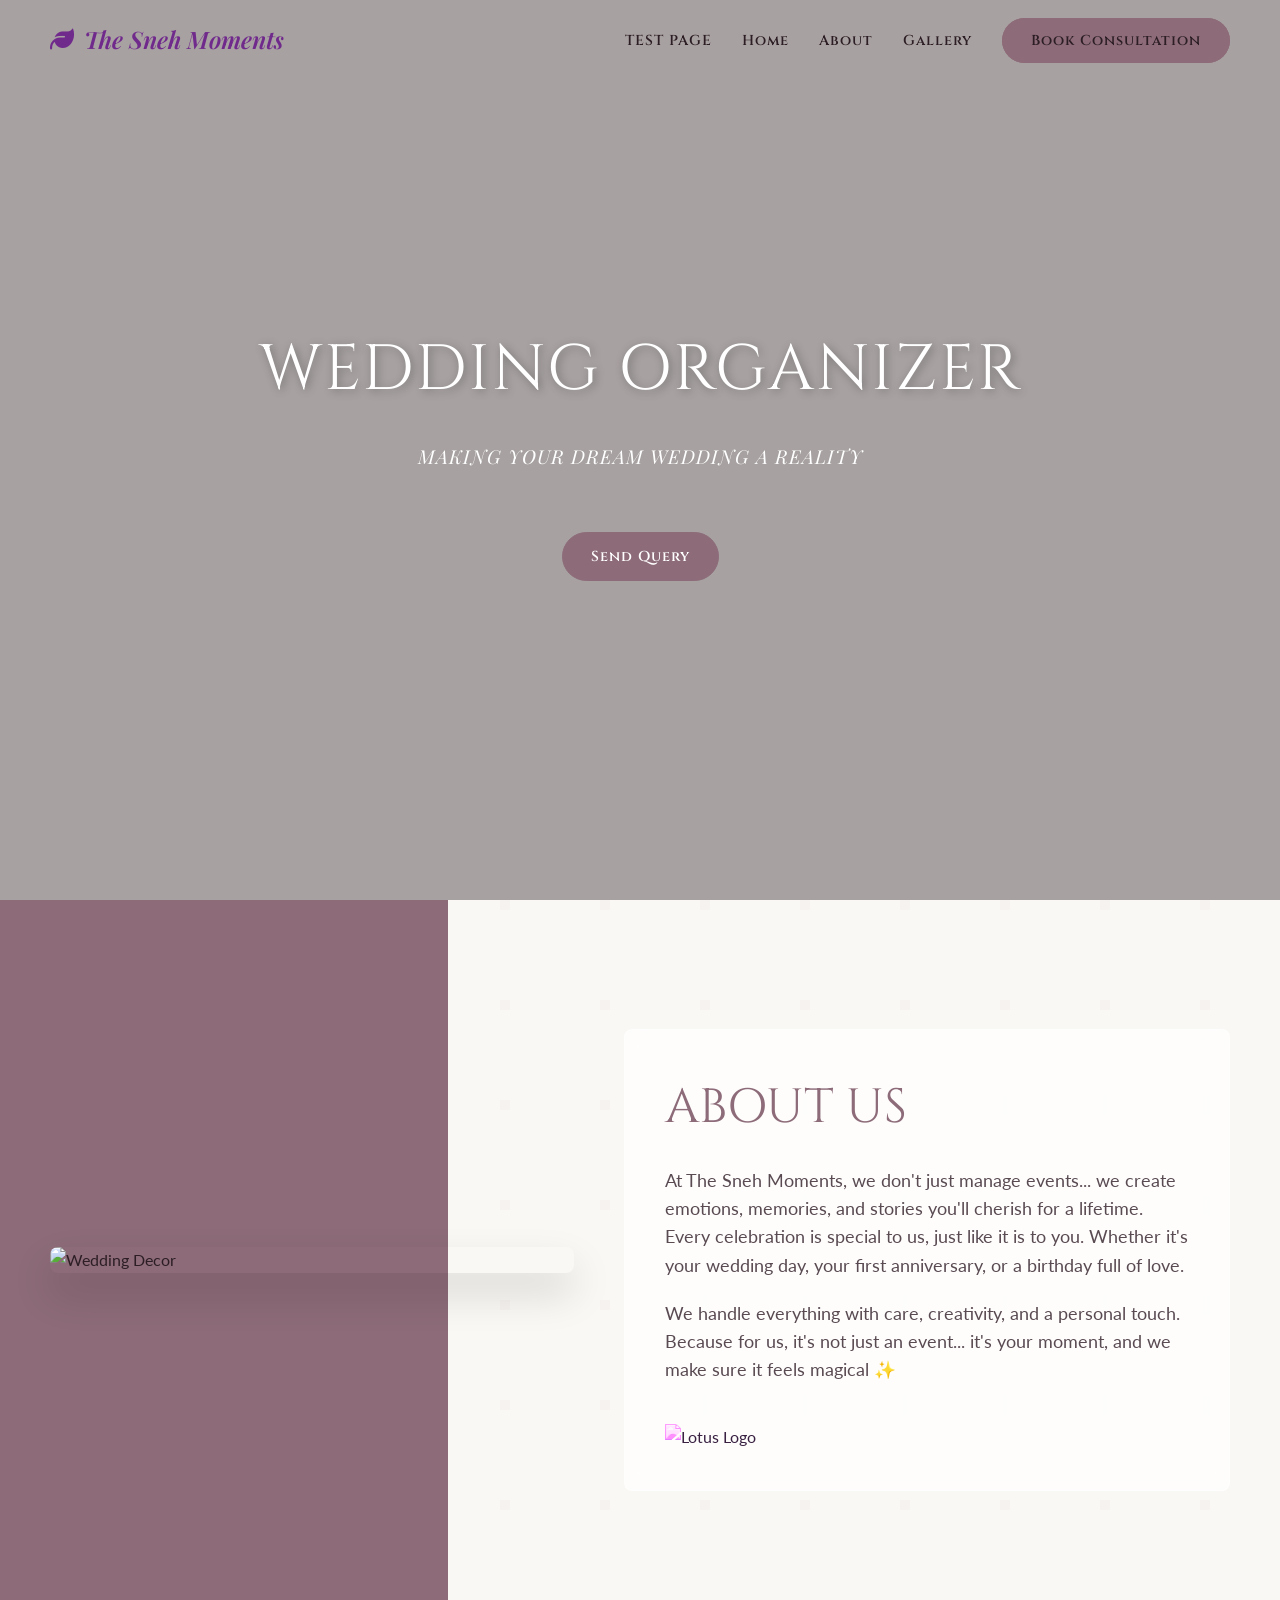
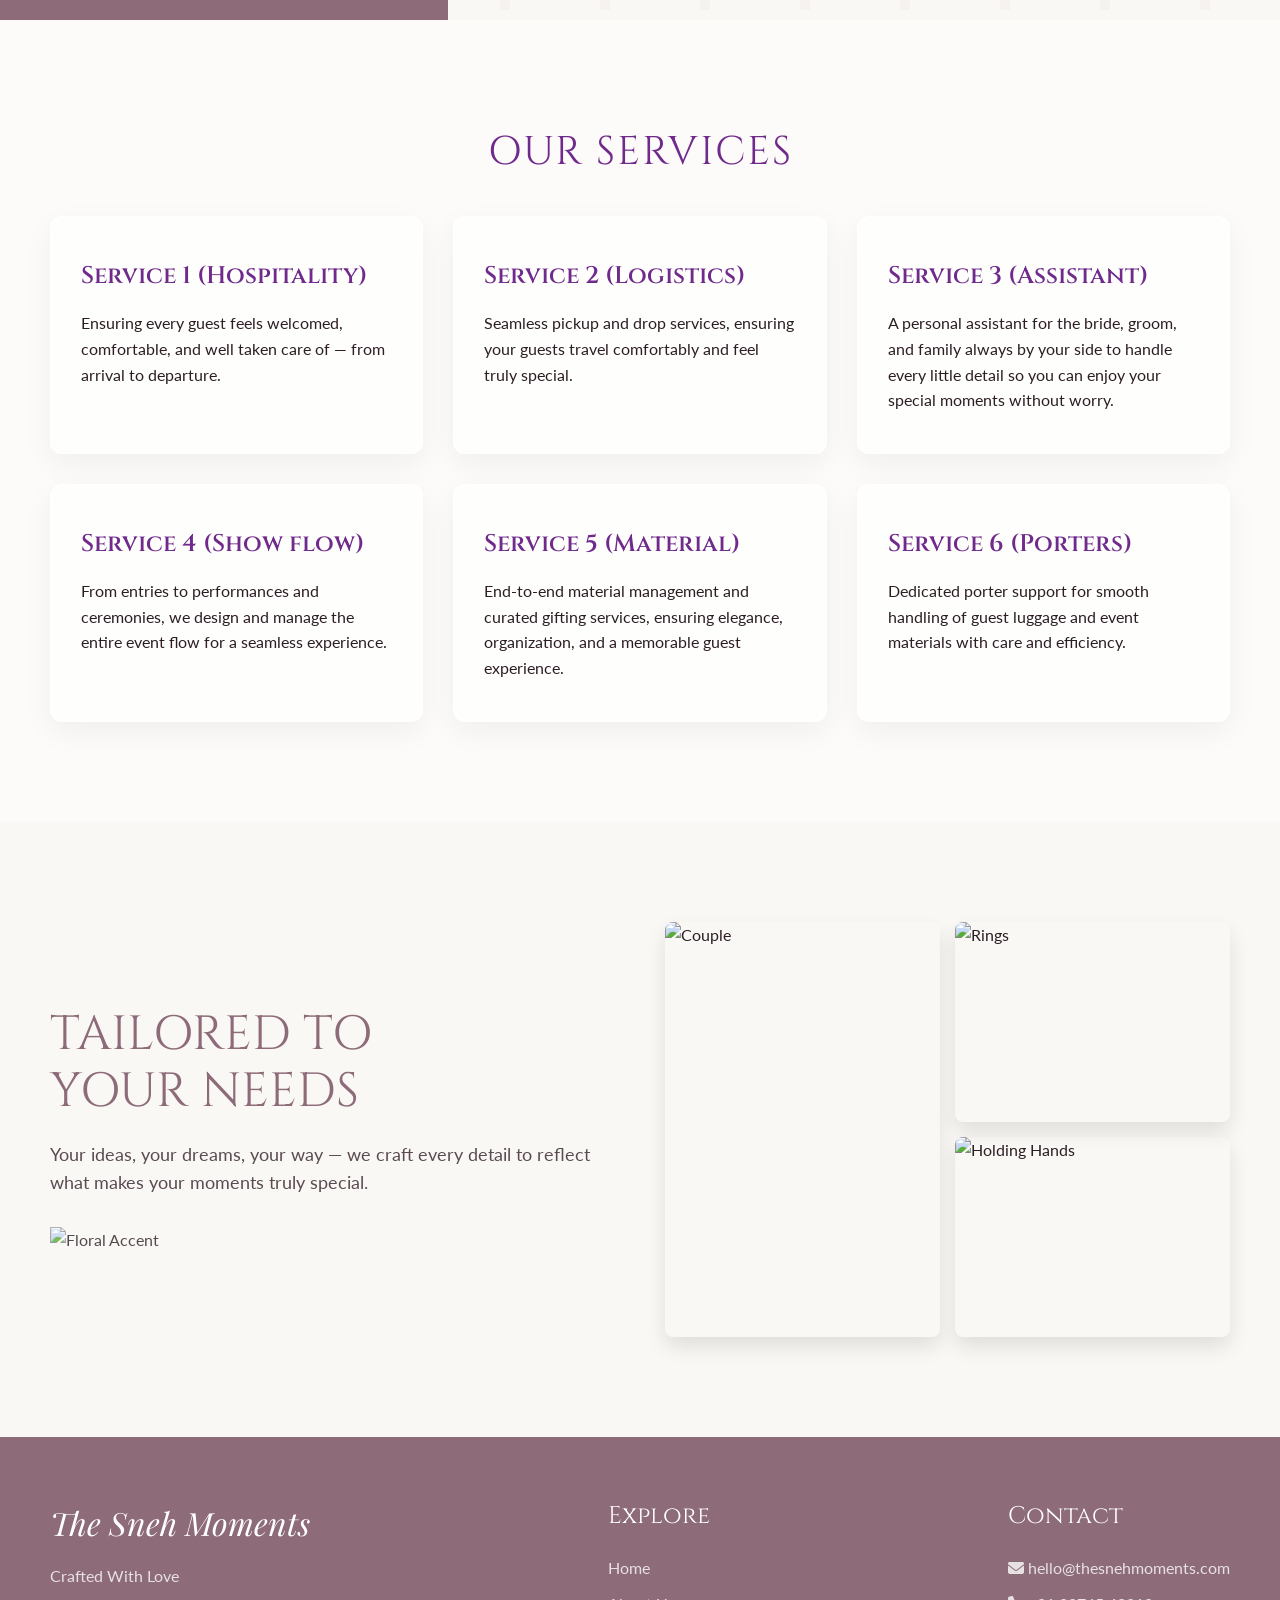
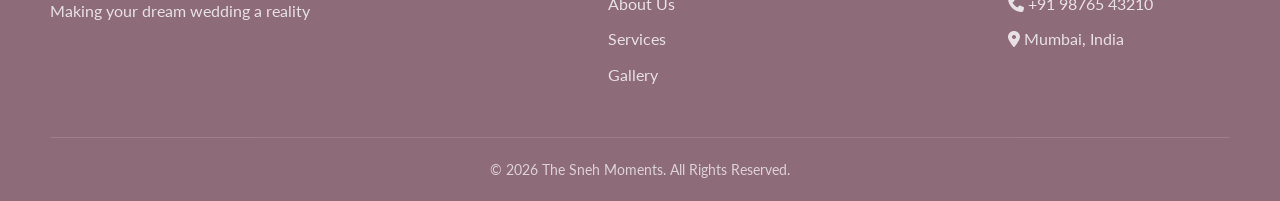
==== commit 43d045c8: "comming soon edited" ====
--- a/frontend/index.html
+++ b/frontend/index.html
@@ -23,7 +23,7 @@
             <i class="fas fa-bars"></i>
         </div>
         <ul class="nav-links">
-            <li><a href="comingsoon.html">Services</a></li>
+            <li><a href="comingsoon.html">TEST PAGE</a></li>
             <li><a href="#home">Home</a></li>
             <li><a href="#about">About</a></li>
            
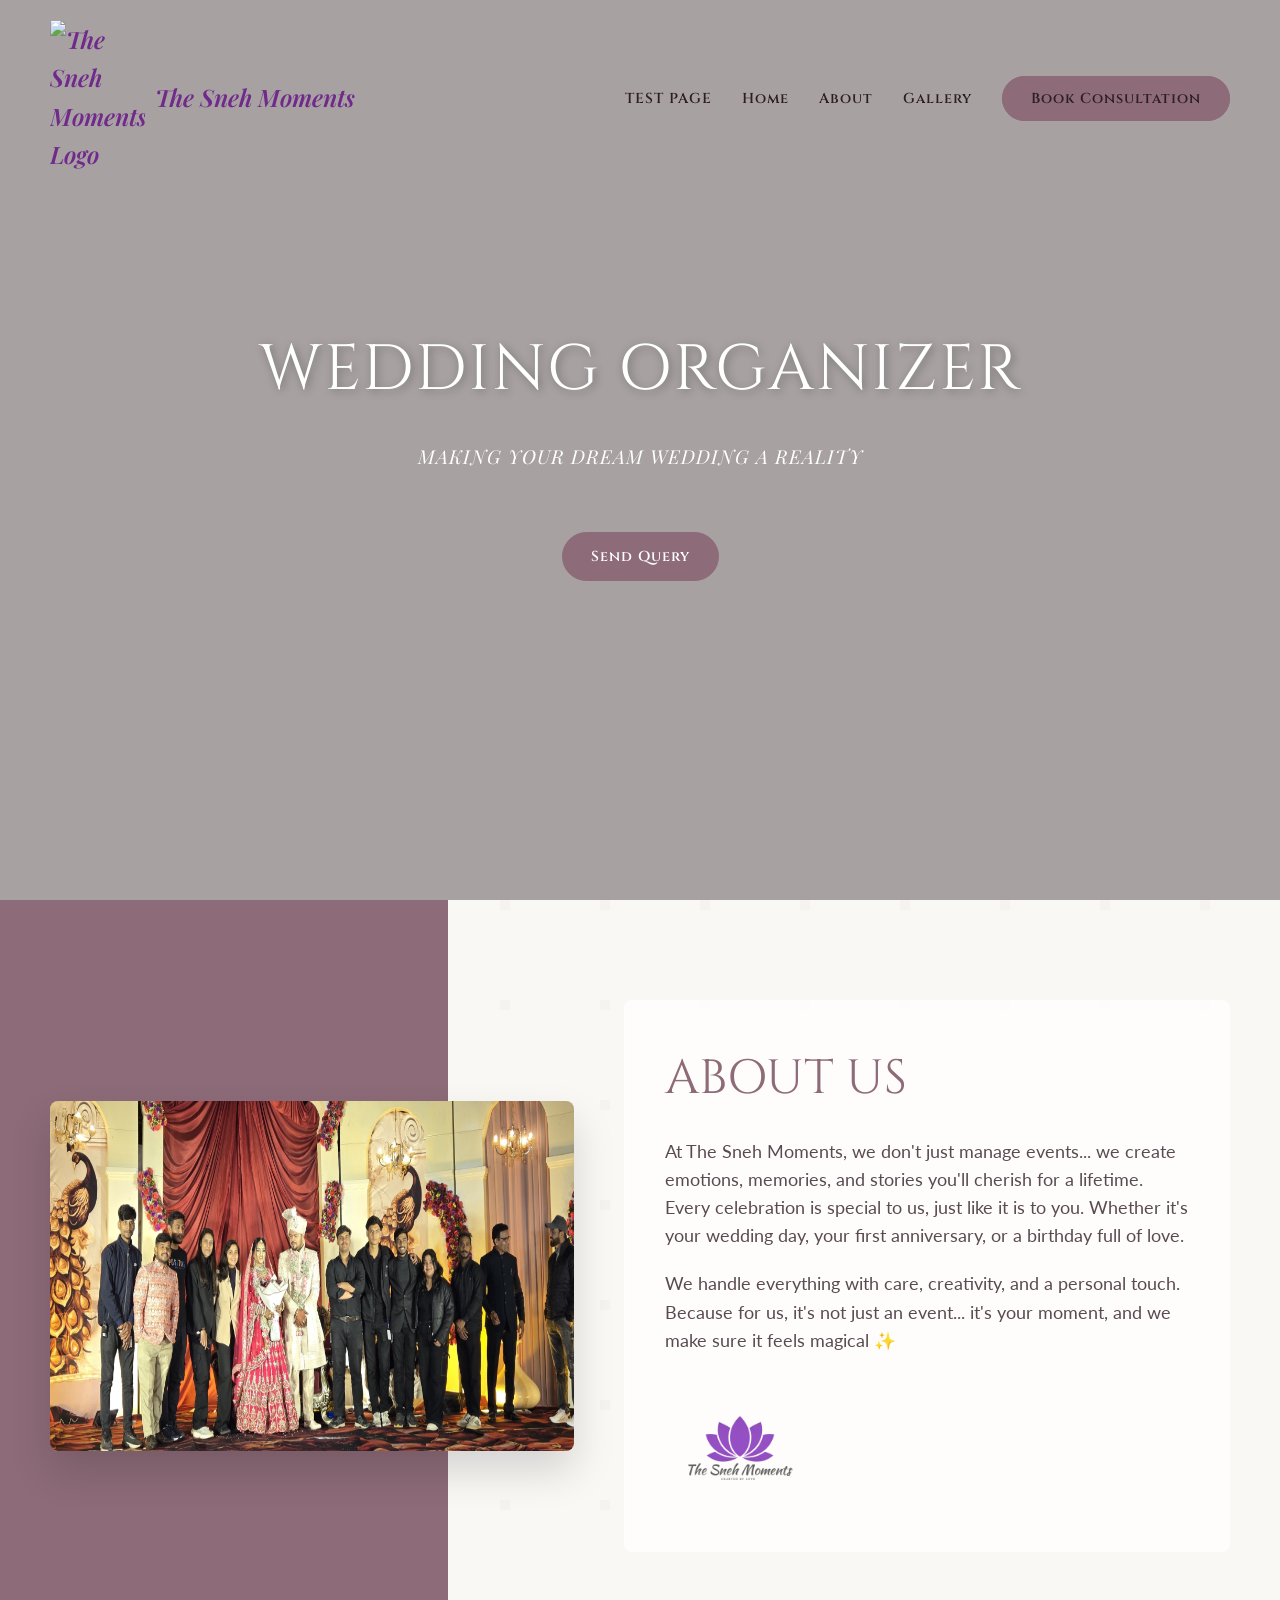
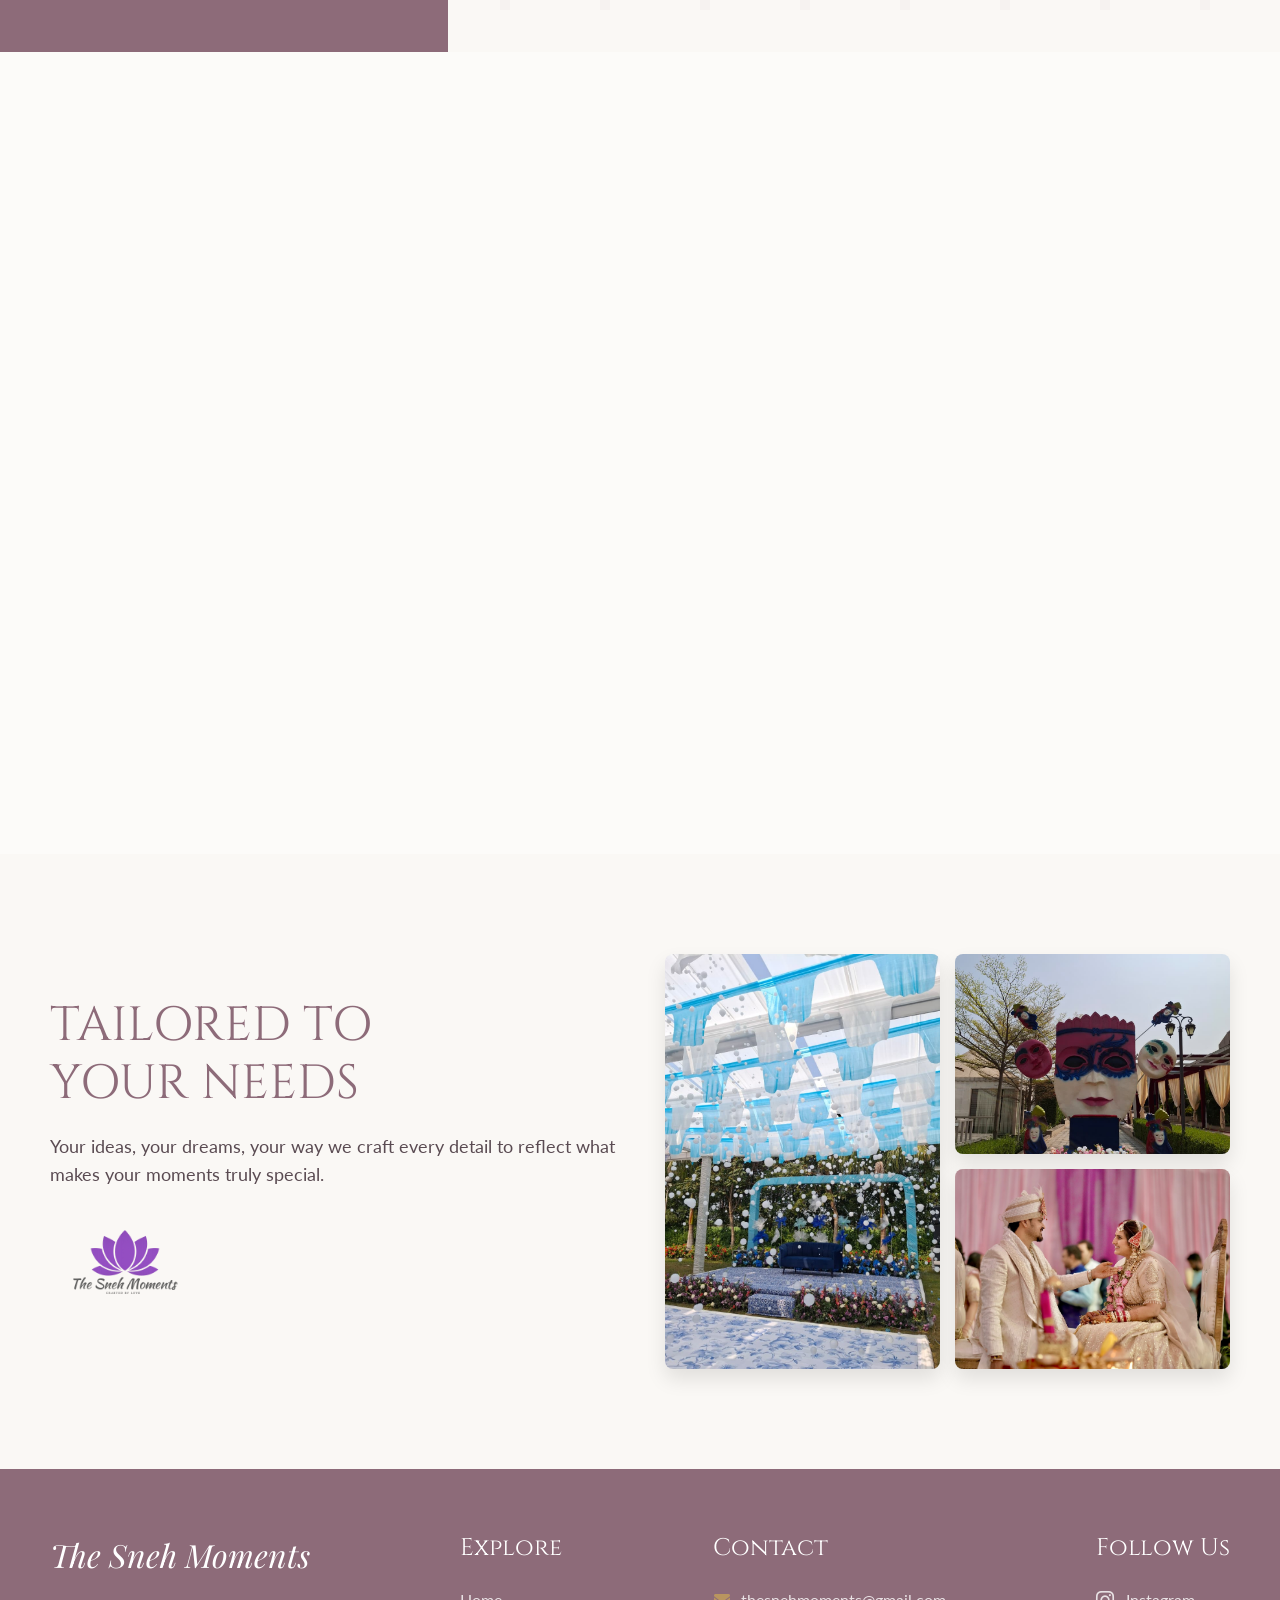
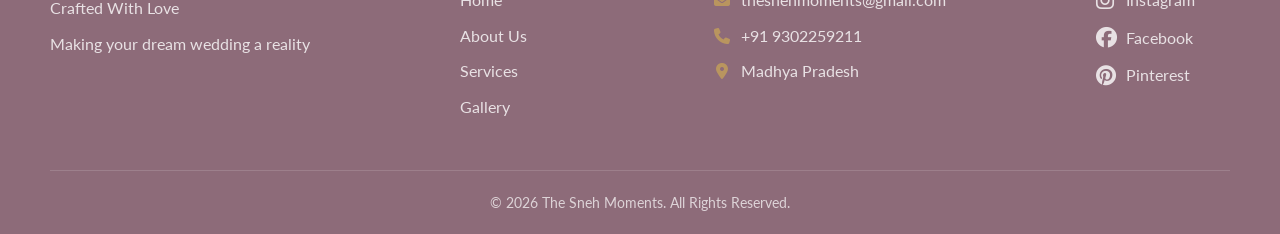
==== commit 0d61ff87: "Created the Image folder in assets, Modified the html and css file added the social links and fix th" ====
--- a/frontend/index.html
+++ b/frontend/index.html
@@ -15,8 +15,7 @@
     <!-- Navbar -->
     <nav class="navbar">
         <div class="logo">
-            <!-- Simulated Lotus Logo with FontAwesome & Text -->
-            <i class="fa-solid fa-leaf" style="color:var(--secondary-color)"></i>
+            <img src="./assets/images/logo.png" alt="The Sneh Moments Logo">
             <span>The Sneh Moments</span>
         </div>
         <div class="hamburger">
@@ -47,8 +46,7 @@
         <div class="about-container">
             <div class="about-image fade-up">
                 <!-- Using a placeholder luxury wedding setup image -->
-                <img src="https://images.unsplash.com/photo-1519225421980-715cb0215aed?ixlib=rb-4.0.3&auto=format&fit=crop&w=800&q=80"
-                    alt="Wedding Decor">
+                <img src="./Assets/images/AboutUS.jpeg" alt="The Sneh Moments Logo">
             </div>
             <div class="about-text fade-up">
                 <h2>ABOUT US</h2>
@@ -57,14 +55,12 @@
                     your wedding day, your first anniversary, or a birthday full of love.</p>
                 <p>We handle everything with care, creativity, and a personal touch. Because for us, it's not just an
                     event... it's your moment, and we make sure it feels magical ✨</p>
-                <img src="https://upload.wikimedia.org/wikipedia/commons/thumb/c/ca/Lotus_flower_icon.svg/512px-Lotus_flower_icon.svg.png"
-                    style="width: 60px; margin-top:20px; filter: grayscale(1) sepia(1) hue-rotate(240deg) saturate(3);"
-                    alt="Lotus Logo">
+                <img src="./Assets/images/logo.png"class="floral-accent"alt="The Sneh Moments Logo">
             </div>
         </div>
     </section>
 
-    <!-- Services Section (Slide 3 & 4) -->
+    <!-- Services Section (Slide3 & 4) -->
     <section id="services" class="services">
         <h2 class="section-title fade-up">OUR SERVICES</h2>
         <div class="services-grid">
@@ -106,24 +102,20 @@
         <div class="tailored-container">
             <div class="tailored-text fade-up">
                 <h2>TAILORED TO<br>YOUR NEEDS</h2>
-                <p>Your ideas, your dreams, your way — we craft every detail to reflect what makes your moments truly
+                <p>Your ideas, your dreams, your way we craft every detail to reflect what makes your moments truly
                     special.</p>
-                <img src="https://upload.wikimedia.org/wikipedia/commons/thumb/e/e0/Watercolor-flower-2.svg/512px-Watercolor-flower-2.svg.png"
-                    class="floral-accent" alt="Floral Accent">
+                <img src="./Assets/images/logo.png"class="floral-accent"alt="The Sneh Moments Logo">
             </div>
             <div class="tailored-gallery">
                 <!-- Gallery masonry layout approximation -->
                 <div class="gallery-item large fade-in">
-                    <img src="https://images.unsplash.com/photo-1544928147-79a2dbc1f389?ixlib=rb-4.0.3&auto=format&fit=crop&w=600&q=80"
-                        alt="Couple">
+                <img src="./Assets/images/tailored gallary1.jpeg" alt="The Sneh Moments Logo">
                 </div>
                 <div class="gallery-item fade-in" style="transition-delay: 0.2s;">
-                    <img src="https://images.unsplash.com/photo-1515934751635-c81c6bc9a2d8?ixlib=rb-4.0.3&auto=format&fit=crop&w=400&q=80"
-                        alt="Rings">
+                <img src="./Assets/images/tailored gallary3.jpeg" alt="The Sneh Moments Logo">
                 </div>
                 <div class="gallery-item fade-in" style="transition-delay: 0.4s;">
-                    <img src="https://images.unsplash.com/photo-1532712938310-34cb3982ef74?ixlib=rb-4.0.3&auto=format&fit=crop&w=400&q=80"
-                        alt="Holding Hands">
+                <img src="./Assets/images/tailored gallary2.jpeg" alt="The Sneh Moments Logo">
                 </div>
             </div>
         </div>
@@ -149,10 +141,23 @@
             <div class="footer-col">
                 <h3>Contact</h3>
                 <ul>
-                    <li><i class="fas fa-envelope"></i> hello@thesnehmoments.com</li>
-                    <li><i class="fas fa-phone"></i> +91 98765 43210</li>
-                    <li><i class="fas fa-map-marker-alt"></i> Mumbai, India</li>
+                    <li>
+                        <i class="fas fa-envelope"></i><a href="mailto:thesnehmoments@gmail.com">thesnehmoments@gmail.com</a></li>
+                    <li>
+                        <i class="fas fa-phone"></i><a href="tel:+919302259211">+91 9302259211</a>
+                    </li>
+                    <li>
+                        <i class="fas fa-map-marker-alt"></i><span>Madhya Pradesh</span>
+                    </li>
                 </ul>
+            </div>
+            <div class="footer-col">
+                <h3>Follow Us</h3>
+                <div class="social-links">
+                    <a href="https://www.instagram.com/thesnehmoments?igsh=MXc1bG8xOGs4a3o3bg==" target="_blank"><i class="fab fa-instagram"></i> Instagram</a>
+                    <a href="https://facebook.com/yourprofile" target="_blank"><i class="fab fa-facebook"></i> Facebook</a>
+                    <a href="https://pinterest.com/yourprofile" target="_blank"><i class="fab fa-pinterest"></i> Pinterest</a>
+                </div>
             </div>
         </div>
         <div class="footer-bottom">
--- a/frontend/css/style.css
+++ b/frontend/css/style.css
@@ -102,7 +102,8 @@
 }
 
 .logo img {
-  width: 40px;
+  width: 95px;
+  height: auto;
 }
 
 .nav-links {
@@ -275,7 +276,8 @@
 
 .about-image img {
   width: 100%;
-  height: auto;
+  max-width: 550px;
+  height: 350px;
   display: block;
   transition: transform 0.5s ease;
 }
@@ -563,6 +565,65 @@
   color: var(--white);
   margin-bottom: 20px;
   font-size: 1.5rem;
+}
+/*Contact section start*/
+.footer-col ul li {
+    display: flex;
+    align-items: center;
+    gap: 10px;
+    margin-bottom: 14px;
+    opacity: 0.8;
+    transition: var(--transition);
+}
+
+.footer-col ul li:hover {
+    opacity: 1;
+    transform: translateX(5px);
+}
+
+.footer-col ul li i {
+    font-size: 1rem;
+    color: var(--accent-color);
+    width: 18px;
+    text-align: center;
+    flex-shrink: 0;
+}
+
+.footer-col ul li a {
+    color: var(--white);
+    transition: var(--transition);
+}
+
+.footer-col ul li a:hover {
+    color: var(--accent-color);
+}
+/*Contact section end*/
+
+.social-links {
+    display: flex;
+    flex-direction: column;
+    gap: 12px;
+}
+
+.social-links a {
+    display: flex;
+    align-items: center;
+    gap: 10px;
+    color: var(--white);
+    opacity: 0.8;
+    transition: var(--transition);
+    font-size: 1rem;
+}
+
+.social-links a:hover {
+    opacity: 1;
+    color: var(--accent-color);
+    transform: translateX(5px);
+}
+
+.social-links i {
+    font-size: 1.3rem;
+    width: 20px;
 }
 
 .footer-col p, .footer-col ul li {
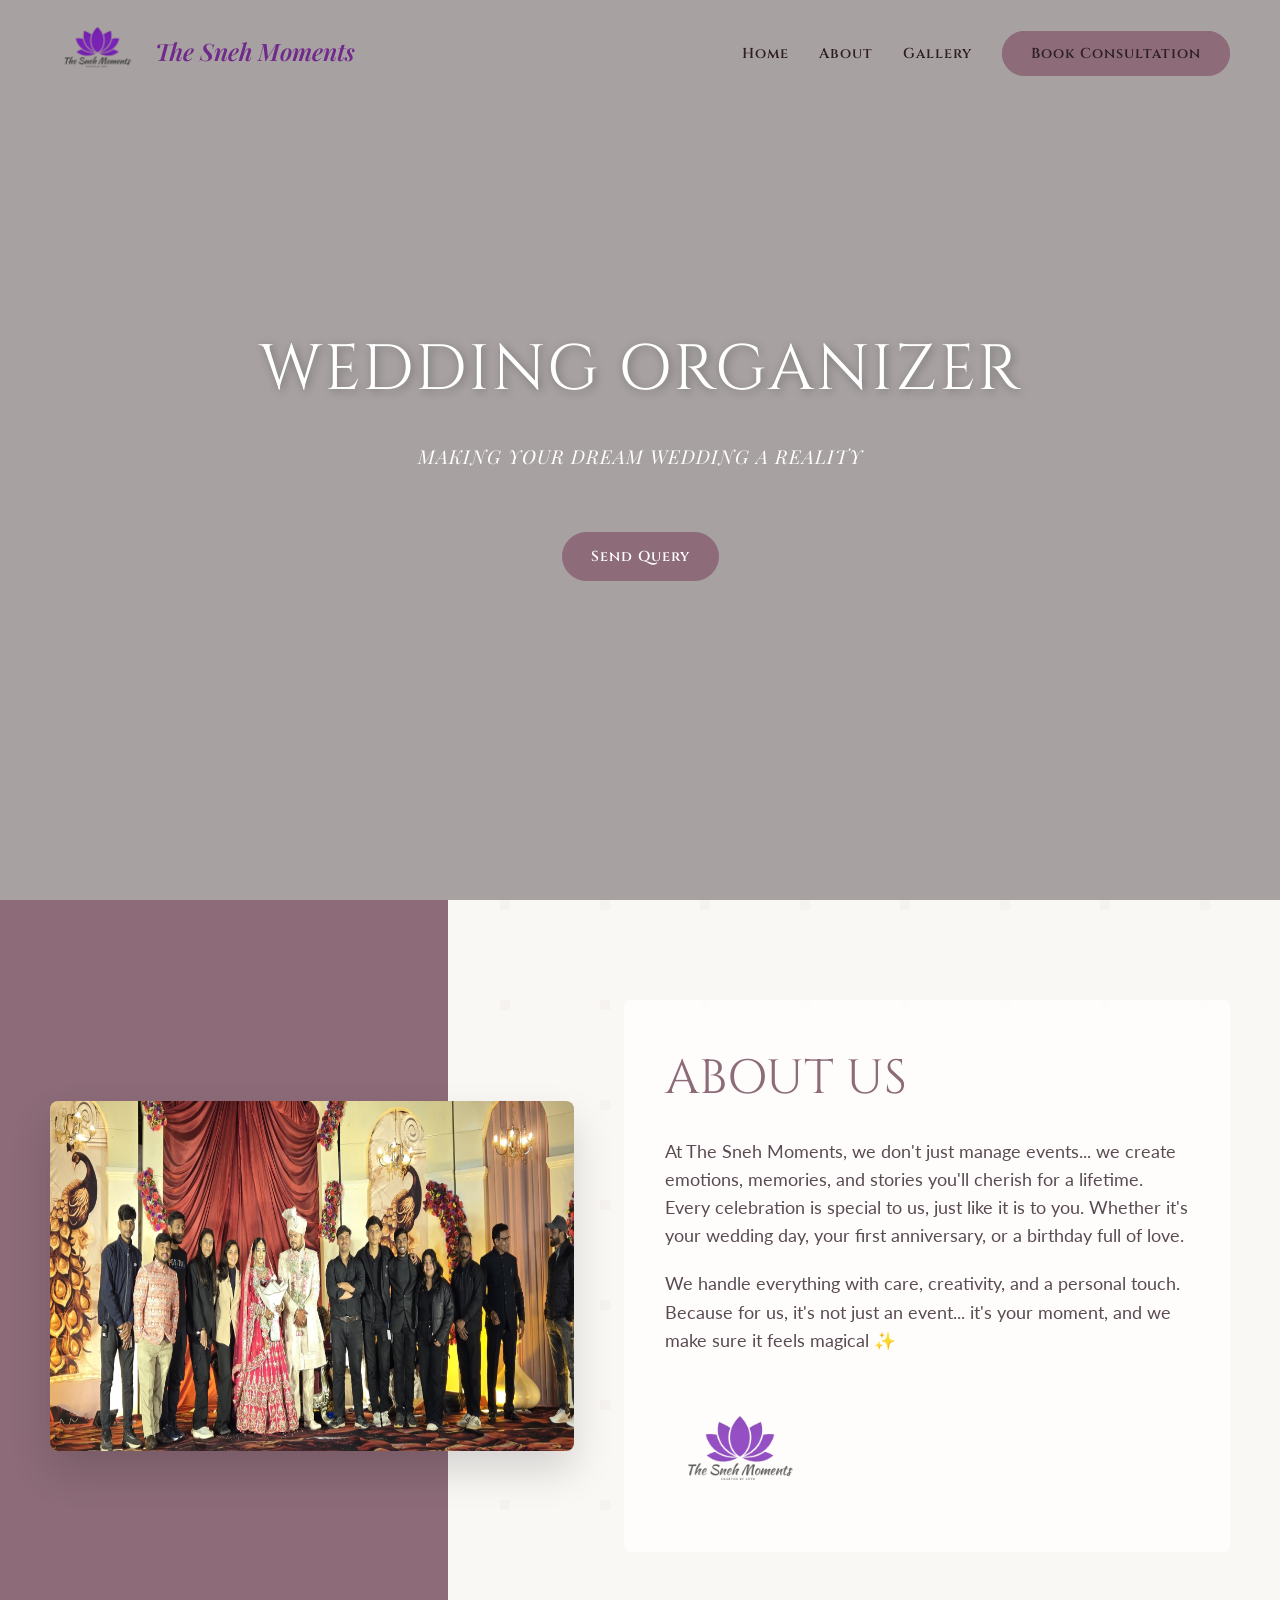
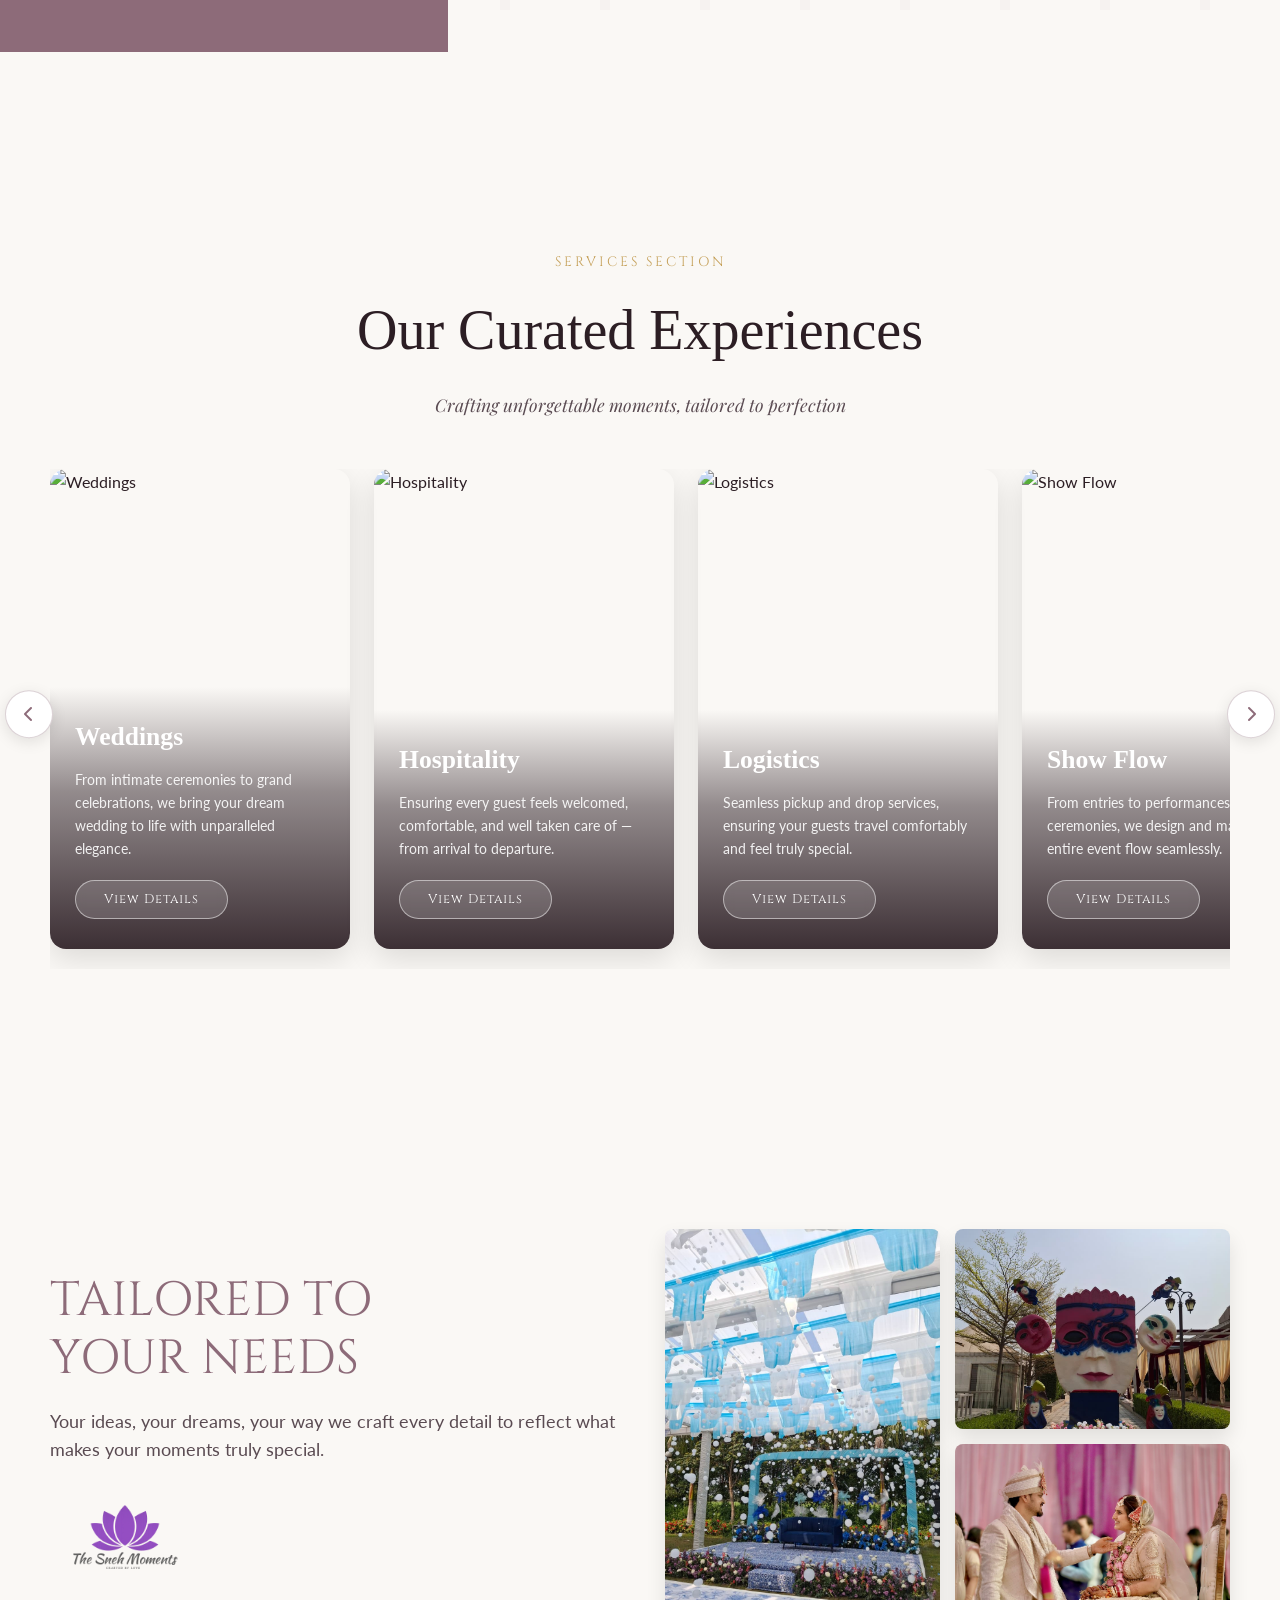
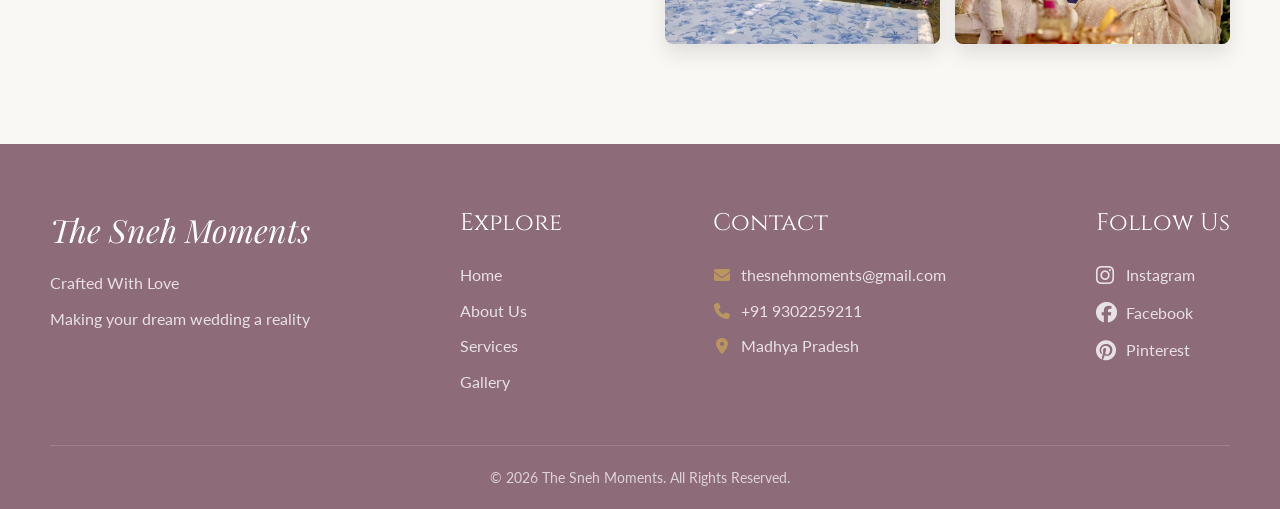
==== commit 82f99cfe: "fix the logo issues and rearrange the file and added few folders" ====
--- a/frontend/index.html
+++ b/frontend/index.html
@@ -4,8 +4,14 @@
 <head>
     <meta charset="UTF-8">
     <meta name="viewport" content="width=device-width, initial-scale=1.0">
-    <title>The Sneh Moments - Wedding Organizer</title>
-    <link rel="stylesheet" href="css/style.css">
+    <title>The Sneh Moments</title>
+    <!-- Standard favicon -->
+    <link rel="apple-touch-icon" sizes="180x180" href="./Assets/images/apple-touch-icon.png">
+    <link rel="icon" type="image/png" sizes="32x32" href="./Assets/images/favicon-32x32.png">
+    <link rel="icon" type="image/png" sizes="16x16" href="./Assets/images/favicon-16x16.png">
+    <link rel="shortcut icon" type="image/png" href="./Assets/icons/favicon-32x32.png">
+    <link rel="manifest" href="./site.webmanifest">
+    <link rel="stylesheet" href="./css/style.css">
     <!-- FontAwesome for icons -->
     <link rel="stylesheet" href="https://cdnjs.cloudflare.com/ajax/libs/font-awesome/6.4.0/css/all.min.css">
 </head>
@@ -15,19 +21,19 @@
     <!-- Navbar -->
     <nav class="navbar">
         <div class="logo">
-            <img src="./assets/images/logo.png" alt="The Sneh Moments Logo">
+            <img src="./Assets/icons/logo.png" alt="The Sneh Moments Logo">
             <span>The Sneh Moments</span>
         </div>
         <div class="hamburger">
             <i class="fas fa-bars"></i>
         </div>
         <ul class="nav-links">
-            <li><a href="comingsoon.html">TEST PAGE</a></li>
+            <!--<li><a href="./pages/commingsoon.html">TEST PAGE</a></li> -->
             <li><a href="#home">Home</a></li>
             <li><a href="#about">About</a></li>
            
             <li><a href="#gallery">Gallery</a></li>
-            <li><a href="login.html" class="btn btn-primary">Book Consultation</a></li>
+            <li><a href="./pages/login.html" class="btn btn-primary">Book Consultation</a></li>
         </ul>
     </nav>
 
@@ -36,7 +42,7 @@
         <div class="hero-content fade-up visible">
             <h1>WEDDING ORGANIZER</h1>
             <p>MAKING YOUR DREAM WEDDING A REALITY</p>
-            <a href="login.html" class="btn btn-primary" style="margin-top: 20px; display: inline-block;">Send Query</a>
+            <a href="./pages/query.html" class="btn btn-primary" style="margin-top: 20px; display: inline-block;">Send Query</a>
         </div>
     </section>
 
@@ -55,47 +61,13 @@
                     your wedding day, your first anniversary, or a birthday full of love.</p>
                 <p>We handle everything with care, creativity, and a personal touch. Because for us, it's not just an
                     event... it's your moment, and we make sure it feels magical ✨</p>
-                <img src="./Assets/images/logo.png"class="floral-accent"alt="The Sneh Moments Logo">
+                <img src="./Assets/icons/logo.png"class="floral-accent"alt="The Sneh Moments Logo">
             </div>
         </div>
     </section>
 
-    <!-- Services Section (Slide3 & 4) -->
-    <section id="services" class="services">
-        <h2 class="section-title fade-up">OUR SERVICES</h2>
-        <div class="services-grid">
-            <div class="service-card fade-up">
-                <h3>Service 1 (Hospitality)</h3>
-                <p>Ensuring every guest feels welcomed, comfortable, and well taken care of — from arrival to departure.
-                </p>
-            </div>
-            <div class="service-card fade-up">
-                <h3>Service 2 (Logistics)</h3>
-                <p>Seamless pickup and drop services, ensuring your guests travel comfortably and feel truly special.
-                </p>
-            </div>
-            <div class="service-card fade-up">
-                <h3>Service 3 (Assistant)</h3>
-                <p>A personal assistant for the bride, groom, and family always by your side to handle every little
-                    detail so you can enjoy your special moments without worry.</p>
-            </div>
-            <div class="service-card fade-up">
-                <h3>Service 4 (Show flow)</h3>
-                <p>From entries to performances and ceremonies, we design and manage the entire event flow for a
-                    seamless experience.</p>
-            </div>
-            <div class="service-card fade-up">
-                <h3>Service 5 (Material)</h3>
-                <p>End-to-end material management and curated gifting services, ensuring elegance, organization, and a
-                    memorable guest experience.</p>
-            </div>
-            <div class="service-card fade-up">
-                <h3>Service 6 (Porters)</h3>
-                <p>Dedicated porter support for smooth handling of guest luggage and event materials with care and
-                    efficiency.</p>
-            </div>
-        </div>
-    </section>
+    <!-- Services Section -->
+    <div id="services-placeholder"></div>
 
     <!-- Tailored Section / Gallery (Slide 5) -->
     <section id="gallery" class="tailored">
@@ -104,7 +76,7 @@
                 <h2>TAILORED TO<br>YOUR NEEDS</h2>
                 <p>Your ideas, your dreams, your way we craft every detail to reflect what makes your moments truly
                     special.</p>
-                <img src="./Assets/images/logo.png"class="floral-accent"alt="The Sneh Moments Logo">
+                <img src="./Assets/icons/logo.png"class="floral-accent"alt="The Sneh Moments Logo">
             </div>
             <div class="tailored-gallery">
                 <!-- Gallery masonry layout approximation -->
--- a/frontend/css/style.css
+++ b/frontend/css/style.css
@@ -307,59 +307,172 @@
 }
 
 /* Services (Slide 3 & 4 transparent cards) */
+/* Services Section */
 .services {
-  background: url('https://images.unsplash.com/photo-1519225421980-715cb0215aed?ixlib=rb-4.0.3&auto=format&fit=crop&w=1920&q=80') center/cover fixed;
-  position: relative;
+    background-color: #faf8f5;
+    padding: 100px 0 80px;
+    overflow: hidden;
 }
 
 .services::before {
-  content: '';
-  position: absolute;
-  top:0; left:0; width:100%; height:100%;
-  background: rgba(255, 255, 255, 0.4);
-}
-
-.services .section-title {
-  position: relative;
-  z-index: 2;
-  color: var(--secondary-color);
-  text-shadow: 0 2px 10px rgba(255,255,255,0.8);
-}
-
-.services-grid {
-  display: grid;
-  grid-template-columns: repeat(auto-fit, minmax(300px, 1fr));
-  gap: 30px;
-  position: relative;
-  z-index: 2;
-  max-width: 1200px;
-  margin: 0 auto;
-}
-
-.service-card {
-  background: rgba(255, 255, 255, 0.65);
-  backdrop-filter: blur(12px);
-  -webkit-backdrop-filter: blur(12px);
-  border: 1px solid rgba(255,255,255,0.8);
-  padding: 40px 30px;
-  border-radius: 12px;
-  text-align: left;
-  transition: var(--transition);
-  box-shadow: 0 10px 30px rgba(0,0,0,0.05);
-}
-
-.service-card:hover {
-  transform: translateY(-10px);
-  background: rgba(255, 255, 255, 0.85);
-  box-shadow: 0 15px 40px rgba(0,0,0,0.1);
-}
-
-.service-card h3 {
-  font-size: 1.5rem;
-  margin-bottom: 15px;
-  color: var(--secondary-color);
-  font-weight: 600;
-}
+    display: none;
+}
+
+.services-header {
+    text-align: center;
+    padding: 0 50px;
+    margin-bottom: 50px;
+}
+
+.services-eyebrow {
+    font-family: var(--font-heading);
+    font-size: 0.85rem;
+    letter-spacing: 3px;
+    color: var(--accent-color);
+    margin-bottom: 12px;
+}
+
+.services-main-title {
+    font-family: var(--font-subheading);
+    font-size: 3.5rem;
+    font-weight: 400;
+    color: var(--text-dark);
+    margin-bottom: 15px;
+    font-style: normal;
+}
+
+.services-subtitle {
+    font-size: 1.1rem;
+    color: var(--text-light);
+    font-family: var(--font-subheading);
+    font-style: italic;
+}
+
+.services-scroll-wrapper {
+    position: relative;
+    padding: 0 50px;
+}
+
+.services-track {
+    display: flex;
+    gap: 24px;
+    overflow-x: auto;
+    scroll-behavior: smooth;
+    scrollbar-width: none;
+    -ms-overflow-style: none;
+    padding-bottom: 20px;
+    cursor: grab;
+}
+
+.services-track::-webkit-scrollbar {
+    display: none;
+}
+
+.services-track:active {
+    cursor: grabbing;
+}
+
+/* New Service Cards */
+.service-card-new {
+    flex: 0 0 300px;
+    height: 480px;
+    border-radius: 16px;
+    overflow: hidden;
+    position: relative;
+    box-shadow: 0 10px 30px rgba(0,0,0,0.12);
+    transition: var(--transition);
+}
+
+.service-card-new:hover {
+    transform: translateY(-8px);
+    box-shadow: 0 20px 50px rgba(0,0,0,0.2);
+}
+
+.service-card-new img {
+    width: 100%;
+    height: 100%;
+    object-fit: cover;
+    transition: transform 0.6s ease;
+}
+
+.service-card-new:hover img {
+    transform: scale(1.05);
+}
+
+.service-card-overlay {
+    position: absolute;
+    bottom: 0;
+    left: 0;
+    right: 0;
+    padding: 30px 25px;
+    background: linear-gradient(to top, rgba(44,30,36,0.92) 0%, rgba(44,30,36,0.5) 60%, transparent 100%);
+    color: white;
+}
+
+.service-card-overlay h3 {
+    font-family: var(--font-subheading);
+    font-size: 1.6rem;
+    font-weight: 600;
+    color: white;
+    margin-bottom: 10px;
+    font-style: normal;
+}
+
+.service-card-overlay p {
+    font-size: 0.9rem;
+    line-height: 1.6;
+    opacity: 0.9;
+    margin-bottom: 20px;
+}
+
+.service-btn {
+    background: rgba(255,255,255,0.15);
+    border: 1px solid rgba(255,255,255,0.5);
+    color: white;
+    padding: 10px 28px;
+    border-radius: 30px;
+    font-family: var(--font-heading);
+    font-size: 0.8rem;
+    letter-spacing: 1px;
+    cursor: pointer;
+    transition: var(--transition);
+    backdrop-filter: blur(5px);
+}
+
+.service-btn:hover {
+    background: rgba(255,255,255,0.3);
+    border-color: white;
+}
+
+/* Scroll Buttons */
+.scroll-btn {
+    position: absolute;
+    top: 50%;
+    transform: translateY(-60%);
+    width: 48px;
+    height: 48px;
+    border-radius: 50%;
+    background: white;
+    border: 1px solid rgba(141,107,121,0.3);
+    color: var(--primary-color);
+    font-size: 1rem;
+    cursor: pointer;
+    display: flex;
+    align-items: center;
+    justify-content: center;
+    box-shadow: 0 4px 15px rgba(0,0,0,0.1);
+    transition: var(--transition);
+    z-index: 10;
+}
+
+.scroll-btn:hover {
+    background: var(--primary-color);
+    color: white;
+    box-shadow: 0 6px 20px rgba(141,107,121,0.4);
+}
+
+.scroll-left { left: 5px; }
+.scroll-right { right: 5px; }
 
 /* Tailored to Your Needs (Slide 5 Gallery) */
 .tailored {
